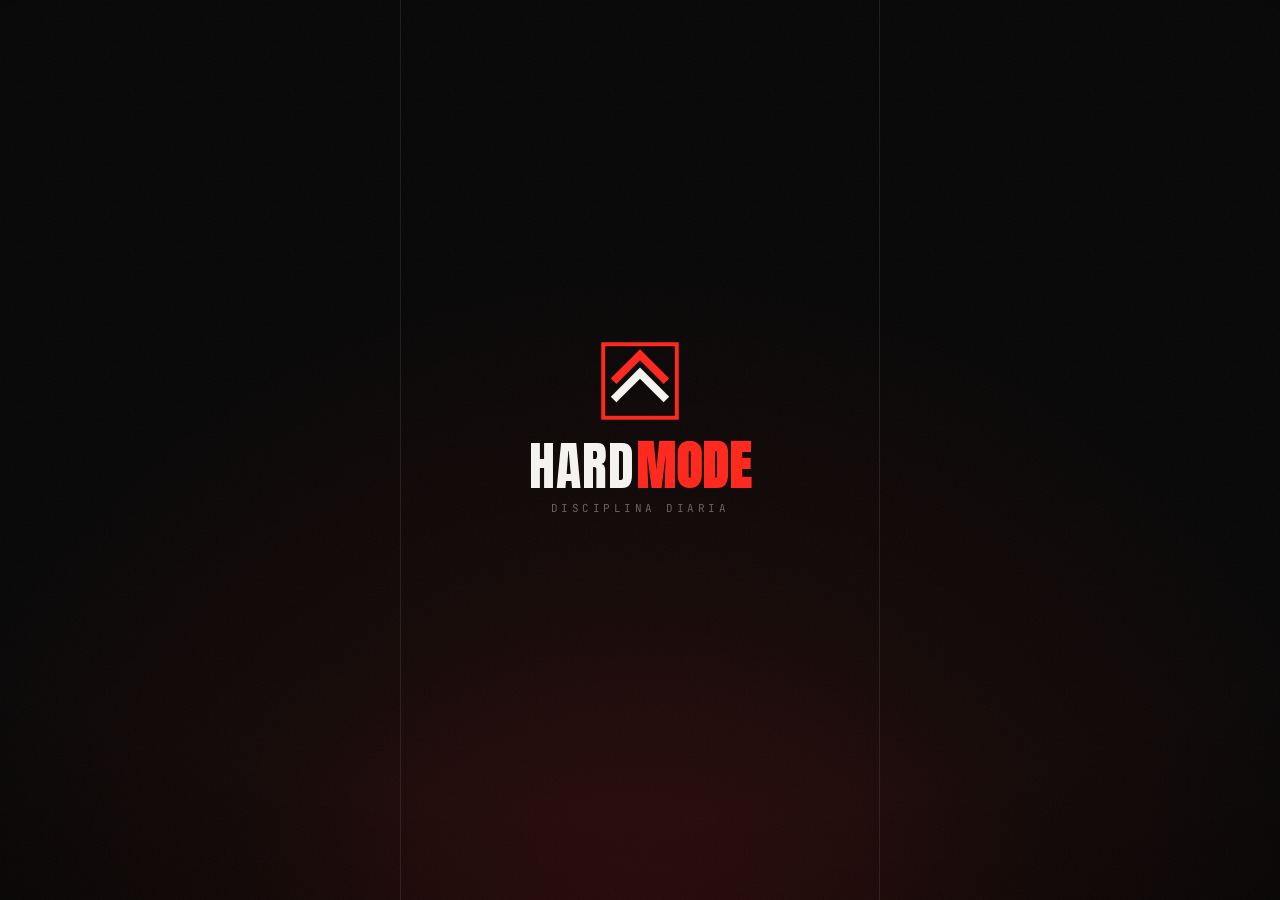
==== hardmode/index.html @ f32dba57 "HARDMODE v5: control de la intro, legibilidad, fuentes, qué ofrece, privacidad y hábitos Co-Authored" ====
<!doctype html>
<html lang="es">
<head>
<meta charset="utf-8">
<meta name="viewport" content="width=device-width,initial-scale=1,viewport-fit=cover">
<title>HARDMODE · Disciplina diaria</title>
<meta name="description" content="HARDMODE: disciplina diaria para cumplir cada día. Misiones, regla del 40 %, espejo de la verdad, ranking y TANK, tu bulldog que no te deja rendirte.">
<meta name="theme-color" content="#070707">
<meta name="apple-mobile-web-app-capable" content="yes">
<meta name="apple-mobile-web-app-status-bar-style" content="black-translucent">
<meta name="apple-mobile-web-app-title" content="HARDMODE">
<meta property="og:title" content="HARDMODE · Disciplina diaria">
<meta property="og:description" content="La motivación se va. La disciplina se queda.">
<link rel="icon" href="icon.svg" type="image/svg+xml">
<link rel="apple-touch-icon" href="icon.svg">
<link rel="manifest" href="manifest.webmanifest">
<link rel="preconnect" href="https://fonts.googleapis.com">
<link rel="preconnect" href="https://fonts.gstatic.com" crossorigin>
<link href="https://fonts.googleapis.com/css2?family=Anton&family=Inter:wght@400;500;600;700;800;900&family=JetBrains+Mono:wght@500;700&display=swap" rel="stylesheet" media="print" onload="this.media='all'">
<link rel="stylesheet" href="css/app.css?v=5">
</head>
<body>
<div id="bg"><i></i></div>
<div id="grain"></div>
<main id="app"></main>
<div id="boot-fail" style="display:none;position:fixed;inset:0;z-index:99;align-items:center;justify-content:center;flex-direction:column;text-align:center;padding:24px;font-family:-apple-system,Arial,sans-serif;color:#f5f3ef;background:#070707">
  <b style="font-size:20px">No se ha podido cargar HARDMODE</b>
  <p id="boot-msg" style="color:rgba(245,243,239,.6);font-size:14px;max-width:320px"></p>
  <button onclick="location.reload()" style="margin-top:12px;background:#FF2A1F;color:#fff;border:0;border-radius:6px;padding:14px 22px;font-weight:800;font-size:15px">Reintentar</button>
</div>
<script>
/* Red de seguridad: si algo falla al arrancar, se ve un aviso en vez de una pantalla negra */
(function(){var shown=false;function fail(m){if(shown)return;shown=true;var d=document.getElementById('boot-fail');document.getElementById('boot-msg').textContent=m||'Revisa la conexión y vuelve a intentarlo.';d.style.display='flex';}
window.addEventListener('error',function(e){if(!document.querySelector('#app *'))fail('Error: '+(e.message||'desconocido'));});
setTimeout(function(){if(!document.querySelector('#app *'))fail();},8000);})();
</script>
<noscript><p style="padding:40px;text-align:center">HARDMODE necesita JavaScript para funcionar.</p></noscript>
<script src="js/config.js?v=5"></script>
<script src="js/data.js?v=5"></script>
<script src="js/core.js?v=5"></script>
<script src="js/cloud.js?v=5"></script>
<script src="js/mascot.js?v=5"></script>
<script src="js/raya.js?v=5"></script>
<script src="js/onboarding.js?v=5"></script>
<script src="js/app.js?v=5"></script>
<script>
/* Anuncios: AdSense solo se carga si está activado en js/config.js */
(function(){var A=window.HM_CONFIG.ADS;if(A&&A.enabled&&A.client){var s=document.createElement('script');s.async=true;s.crossOrigin='anonymous';s.src='https://pagead2.googlesyndication.com/pagead/js/adsbygoogle.js?client='+encodeURIComponent(A.client);document.head.appendChild(s);}})();
</script>
</body>
</html>
---- hardmode/css/app.css ----
:root{
  --bg:#070707; --ink:#f5f3ef; --mut:rgba(245,243,239,.64); --dim:rgba(245,243,239,.38);
  --card:#101010; --card2:#171717; --line:rgba(255,255,255,.09); --line2:rgba(255,255,255,.16);
  --red:#FF2A1F; --red2:#ff5a3d; --yel:#FFD60A; --green:#2BE07A; --blue:#7cc4ff;
  --gold:var(--red); --gold2:var(--red2);
  --r:8px; --st:env(safe-area-inset-top,0px); --sb:env(safe-area-inset-bottom,0px);
  --spring:cubic-bezier(.34,1.56,.64,1); --ease:cubic-bezier(.22,1,.36,1);
  --disp:'Anton','Impact','Arial Narrow Bold',sans-serif; --mono:'JetBrains Mono',ui-monospace,Menlo,monospace;
  --sans:'Inter',-apple-system,'SF Pro Text','Helvetica Neue',Arial,sans-serif; --serif:var(--sans); --roman:var(--disp);
  color-scheme:dark;
}
*{box-sizing:border-box;-webkit-tap-highlight-color:transparent}
html,body{margin:0;height:100%;background:var(--bg);color:var(--ink);font-family:var(--sans);-webkit-font-smoothing:antialiased;overscroll-behavior:none}
body{overflow:hidden}
button{font:inherit;color:inherit;border:0;background:none;cursor:pointer}
input,textarea{font:inherit;color:var(--ink)}
h1,h2,h3{margin:0}
.hide{display:none!important}
::selection{background:var(--red);color:#fff}

/* ---------- Fondo: negro limpio con una brasa roja que respira muy despacio ---------- */
#bg{position:fixed;inset:0;z-index:0;background:#060606;overflow:hidden;transition:background .8s}
#bg::before{content:"";position:absolute;width:140vmax;height:140vmax;left:50%;top:115%;transform:translate(-50%,-50%);border-radius:50%;background:radial-gradient(circle,rgba(255,42,31,.20) 0%,rgba(255,42,31,.06) 35%,transparent 62%);animation:ember 9s ease-in-out infinite;transition:background .8s}
#bg::after{content:"";position:absolute;inset:0;background:radial-gradient(ellipse 120% 90% at 50% 40%,transparent 55%,rgba(0,0,0,.75))}
#bg i{display:none}
@keyframes ember{0%,100%{transform:translate(-50%,-50%) scale(1);opacity:.85}50%{transform:translate(-50%,-50%) scale(1.08);opacity:1}}
body.alert #bg{background:#0d0202}
body.alert #bg::before{top:40%;background:radial-gradient(circle,rgba(255,42,31,.26) 0%,rgba(255,42,31,.08) 35%,transparent 62%)}
body.good #bg::before{background:radial-gradient(circle,rgba(43,224,122,.18) 0%,rgba(43,224,122,.05) 35%,transparent 62%)}
body.hazard #bg::before{background:radial-gradient(circle,rgba(255,214,10,.14) 0%,rgba(255,214,10,.04) 35%,transparent 62%)}
#grain{position:fixed;inset:-50%;z-index:1;pointer-events:none;opacity:.05;background-image:url("data:image/svg+xml,%3Csvg xmlns='http://www.w3.org/2000/svg' width='160' height='160'%3E%3Cfilter id='n'%3E%3CfeTurbulence type='fractalNoise' baseFrequency='.9' numOctaves='2' stitchTiles='stitch'/%3E%3C/filter%3E%3Crect width='100%25' height='100%25' filter='url(%23n)'/%3E%3C/svg%3E")}

/* Cinta de peligro */
.tape{position:absolute;left:-10%;right:-10%;height:30px;background:repeating-linear-gradient(-45deg,var(--yel) 0 18px,#0a0a0a 18px 36px);transform:rotate(-4deg);box-shadow:0 6px 20px rgba(0,0,0,.6);display:flex;align-items:center;overflow:hidden}
.tape span{font-family:var(--disp);color:#0a0a0a;background:var(--yel);padding:0 10px;font-size:16px;letter-spacing:.08em;white-space:nowrap;margin-left:30%}
.tape.red{background:repeating-linear-gradient(-45deg,var(--red) 0 18px,#0a0a0a 18px 36px)}
.tape.run{animation:tape 1.2s linear infinite}
@keyframes tape{to{background-position:51px 0}}

/* ---------- Pantallas ---------- */
#app{position:relative;z-index:2;height:100%;max-width:480px;margin:0 auto}
.scr{position:absolute;inset:0;display:flex;flex-direction:column;align-items:center;justify-content:center;text-align:center;padding:calc(var(--st) + 28px) 22px calc(var(--sb) + 110px);animation:in .5s var(--ease) both;overflow-y:auto;scrollbar-width:none}
.scr::-webkit-scrollbar{display:none}
@keyframes in{from{opacity:0;transform:translateY(16px) skewY(1deg)}to{opacity:1;transform:none}}
.scr.out{animation:out .28s var(--ease) both}
@keyframes out{to{opacity:0;transform:translateY(-12px) scale(.98)}}
.scr.top{justify-content:flex-start;padding-top:calc(var(--st) + 54px)}

/* Logo */
.logo{position:relative;display:grid;place-items:center;animation:slam .7s cubic-bezier(.2,1.6,.4,1) both}
.logo svg{width:84px;height:84px}
@keyframes slam{0%{opacity:0;transform:scale(2.6)}60%{opacity:1;transform:scale(.94)}100%{transform:none}}
.brand{margin-top:20px;font-family:var(--disp);font-size:52px;letter-spacing:.02em;line-height:.9;position:relative;opacity:0;animation:in .6s .45s var(--ease) both}
.brand b{color:var(--red)}
.brand-sub{margin-top:12px;font-family:var(--mono);font-size:11px;letter-spacing:.32em;text-transform:uppercase;color:var(--dim);opacity:0;animation:in .6s .8s var(--ease) both}
.flash{position:fixed;inset:0;background:#fff;z-index:30;pointer-events:none;animation:flash .5s ease-out forwards}
@keyframes flash{from{opacity:.85}to{opacity:0}}

/* Glitch */
.glitch{position:relative;display:inline-block}
.glitch::before,.glitch::after{content:attr(data-t);position:absolute;inset:0;pointer-events:none}
.glitch::before{color:#00e5ff;transform:translate(-2px,0);mix-blend-mode:screen;clip-path:inset(0 0 55% 0);animation:gl1 2.6s infinite steps(1)}
.glitch::after{color:var(--red);transform:translate(2px,0);mix-blend-mode:screen;clip-path:inset(50% 0 0 0);animation:gl2 2.2s infinite steps(1)}
@keyframes gl1{0%,92%{opacity:0}93%{opacity:1;transform:translate(-4px,-1px)}96%{transform:translate(3px,1px)}100%{opacity:0}}
@keyframes gl2{0%,88%{opacity:0}89%{opacity:1;transform:translate(4px,1px)}93%{transform:translate(-3px,0)}100%{opacity:0}}

/* Texto */
.kick{font-family:var(--mono);font-size:11px;letter-spacing:.26em;text-transform:uppercase;color:var(--red);font-weight:700;margin-bottom:14px;display:inline-flex;align-items:center;gap:8px}
.kick::before{content:"";width:8px;height:8px;background:currentColor;animation:blinkc 1s steps(1) infinite}
.good .kick,.kick.g{color:var(--green)}
.big{font-family:var(--disp);font-size:clamp(30px,9vw,46px);line-height:1;letter-spacing:.005em;text-transform:uppercase;max-width:min(420px,100%);font-weight:400;overflow-wrap:break-word}
.big.md{font-size:clamp(26px,7.6vw,38px)}
.big em{font-style:normal;color:var(--red)}
.good .big em{color:var(--green)}
.p{color:var(--mut);font-size:16px;line-height:1.5;max-width:340px;margin-top:14px}
.type{min-height:3em}
.type .caret{display:inline-block;width:.45em;height:.8em;background:var(--red);vertical-align:-.02em;margin-left:4px;animation:blinkc .7s steps(1) infinite}
@keyframes blinkc{50%{opacity:0}}
.hero{font-family:var(--disp);font-size:clamp(64px,24vw,104px);max-width:100%;white-space:nowrap;line-height:.95;letter-spacing:-.01em;font-variant-numeric:tabular-nums}
.alert .hero{color:var(--red);text-shadow:0 0 50px rgba(255,42,31,.45)}
.good .hero{color:var(--green);text-shadow:0 0 50px rgba(43,224,122,.4)}
.hero small{font-size:.3em;margin-left:8px;letter-spacing:.02em}

/* Botones */
.foot{position:fixed;left:50%;transform:translateX(-50%);width:calc(100% - 44px);max-width:436px;bottom:calc(var(--sb) + 24px);display:flex;flex-direction:column;gap:8px;align-items:center;z-index:5}
.cta{position:relative;width:100%;height:60px;border-radius:6px;background:var(--red);color:#fff;font-family:var(--disp);font-size:22px;letter-spacing:.06em;text-transform:uppercase;transition:transform .15s,opacity .4s,filter .2s;box-shadow:0 0 0 1px rgba(255,255,255,.08) inset,0 14px 40px rgba(255,42,31,.35);clip-path:polygon(0 0,100% 0,100% 72%,96% 100%,0 100%);overflow:hidden}
.cta::after{content:"";position:absolute;top:0;bottom:0;width:40%;left:-60%;background:linear-gradient(100deg,transparent,rgba(255,255,255,.35),transparent);animation:sheen 2.8s 1s infinite}
@keyframes sheen{0%{left:-60%}35%,100%{left:130%}}
.cta:active{transform:scale(.97)}
.cta:disabled{opacity:.3;filter:grayscale(1)}
.cta:disabled::after{display:none}
.cta.white{background:#f5f3ef;color:#0a0a0a;box-shadow:0 14px 40px rgba(0,0,0,.5)}
.cta.green{background:var(--green);color:#03140a;box-shadow:0 14px 40px rgba(43,224,122,.3)}
.cta.yel{background:var(--yel);color:#0a0a0a;box-shadow:0 14px 40px rgba(255,214,10,.25)}
.cta.gold{background:var(--red)}
.cta.ghost{background:transparent;color:var(--dim);box-shadow:none;height:36px;font-family:var(--sans);font-size:13px;letter-spacing:0;text-transform:none;font-weight:600;clip-path:none}
.cta.ghost::after{display:none}
.reveal{opacity:0;transform:translateY(10px);pointer-events:none;transition:opacity .45s var(--ease),transform .45s var(--ease)}
.reveal.show{opacity:1;transform:none;pointer-events:auto}

/* La raya (canvas, js/raya.js) */
.raya{width:112%;height:150px;margin:30px 0 8px;transform:rotate(-6deg);filter:drop-shadow(0 30px 40px rgba(0,0,0,.6))}
.raya canvas{width:100%;height:100%;display:block}
.line{position:relative;width:120%;height:60px;margin:34px 0 10px;transform:rotate(-8deg);display:flex;align-items:center;justify-content:center}
.line b{display:block;flex:none;border-radius:50%;background:#fff;transform:scale(0);transition:transform .35s var(--spring);box-shadow:0 0 8px rgba(255,255,255,.5)}
.line.go b{transform:scale(1)}
.line::after{content:"";position:absolute;left:0;right:0;top:50%;height:1px;background:linear-gradient(90deg,transparent,rgba(255,255,255,.3),transparent);transform:scaleX(0);transform-origin:left;transition:transform 1.6s var(--ease)}
.line.go::after{transform:scaleX(1)}

/* Tragaperras */
.slot{display:flex;gap:8px;margin:30px 0 6px;padding:10px;border:1px solid var(--line2);border-radius:10px;background:#0c0c0c}
.slot div{width:82px;height:104px;border-radius:6px;background:linear-gradient(180deg,#050505,#1a1a1a 50%,#050505);display:grid;place-items:center;font-size:46px}
.slot div.stop{animation:thunk .35s var(--spring)}
@keyframes thunk{0%{transform:translateY(-8px)}100%{transform:none}}

/* Campos */
.field{width:100%;max-width:380px;margin-top:22px;background:#0d0d0d;border:1px solid var(--line2);border-radius:6px;padding:17px 16px;font-size:19px;font-weight:700;text-align:center;outline:none;transition:border-color .2s,box-shadow .2s}
.field:focus{border-color:var(--red);box-shadow:0 0 0 3px rgba(255,42,31,.18)}
.field.l{text-align:left;font-size:16px;font-weight:600}
.fields{width:100%;max-width:380px;display:flex;flex-direction:column;gap:10px;margin-top:20px}
.fields .field{margin:0}
.fnum{display:flex;align-items:center;gap:10px}
.fnum b{font-family:var(--disp);font-size:28px;color:var(--red);width:28px;flex:none}
.err{color:var(--red);font-size:14px;font-weight:600;min-height:20px;margin-top:10px}
.range{width:100%;max-width:340px;margin-top:30px;-webkit-appearance:none;appearance:none;height:6px;border-radius:0;background:linear-gradient(90deg,var(--red) var(--v,40%),#222 var(--v,40%));outline:none}
.range::-webkit-slider-thumb{-webkit-appearance:none;width:30px;height:30px;background:#fff;clip-path:polygon(50% 0,100% 50%,50% 100%,0 50%);cursor:grab}
.range::-moz-range-thumb{width:30px;height:30px;background:#fff;border:0}
.chips{display:flex;flex-wrap:wrap;justify-content:center;gap:8px;max-width:390px;margin-top:24px}
.chip{padding:12px 14px;border-radius:6px;background:#0f0f0f;border:1px solid var(--line2);font-weight:700;font-size:14.5px;transition:all .2s var(--spring)}
.chip.on{background:var(--red);border-color:var(--red);color:#fff;transform:scale(1.04) rotate(-1deg)}

/* Cargador */
.ring{width:160px;height:160px;position:relative;margin:10px auto 26px}
.ring svg{width:100%;height:100%;transform:rotate(-90deg)}
.ring circle{fill:none;stroke-width:6}
.ring .bgc{stroke:#1d1d1d;stroke-dasharray:3 5}
.ring .fg{stroke:var(--red);transition:stroke-dashoffset .2s linear;filter:drop-shadow(0 0 8px var(--red))}
.ring span{position:absolute;inset:0;display:grid;place-items:center;font-family:var(--disp);font-size:42px}
.steps{list-style:none;padding:0;margin:0;text-align:left;font-family:var(--mono);font-size:13px;color:var(--dim)}
.steps li{padding:5px 0;transition:color .3s}
.steps li::before{content:"[ ] "}
.steps li.ok{color:var(--ink)} .steps li.ok::before{content:"[✓] ";color:var(--green)}

/* Firma */
.sigpad{position:relative;width:100%;max-width:400px;height:200px;margin-top:22px;background:#f2efe8;border-radius:6px;overflow:hidden;box-shadow:0 20px 50px rgba(0,0,0,.6)}
.sigpad canvas{position:absolute;inset:0;width:100%;height:100%;touch-action:none;cursor:crosshair}
.sigpad .base{position:absolute;left:22px;right:22px;bottom:46px;border-bottom:1.5px dashed #9b958a;pointer-events:none}
.sigpad .x{position:absolute;left:18px;bottom:50px;font-family:var(--disp);color:#9b958a;font-size:22px;pointer-events:none}
.sigpad .hint{position:absolute;left:0;right:0;bottom:14px;text-align:center;color:#8d877c;font-size:12px;font-family:var(--mono);letter-spacing:.12em;text-transform:uppercase;pointer-events:none}
.sigpad .clr{position:absolute;top:8px;right:10px;color:#6c665c;font-size:12px;font-weight:700;padding:6px 8px}
.contract{width:100%;max-width:400px;text-align:left;background:#0d0d0d;border:1px solid var(--line2);border-radius:6px;padding:16px 16px 12px;font-size:14.5px;line-height:1.5;color:var(--mut);position:relative}
.contract b{color:var(--ink)}
.contract ol{margin:8px 0 0;padding-left:20px}
.contract li{margin-bottom:4px}
.contract::before{content:"CONTRATO";position:absolute;top:-9px;left:12px;background:var(--bg);padding:0 6px;font-family:var(--mono);font-size:10px;letter-spacing:.24em;color:var(--red);font-weight:700}

/* Sostener */
.hold{position:relative;width:140px;height:140px;border-radius:50%;background:#0f0f0f;border:2px solid var(--line2);color:var(--ink);display:grid;place-items:center;font-family:var(--disp);font-size:20px;letter-spacing:.06em;margin:34px auto 0;transition:transform .4s var(--spring),background .3s;user-select:none;-webkit-user-select:none;touch-action:none}
.hold svg{position:absolute;inset:-12px;width:164px;height:164px;transform:rotate(-90deg)}
.hold svg circle{fill:none;stroke:var(--red);stroke-width:6;filter:drop-shadow(0 0 8px var(--red))}
.hold.on{transform:scale(1.07);background:#1a0605}
.hold.done{background:var(--red);border-color:var(--red);transform:scale(1.1);color:#fff}

/* Carta */
.letter{width:100%;max-width:390px;text-align:left;background:#0d0d0d;border:1px solid var(--line2);border-left:4px solid var(--red);border-radius:4px;padding:22px 20px 18px;font-family:var(--mono);font-size:14px;line-height:1.6;color:#ddd;min-height:330px;position:relative}
.letter .sigimg{display:block;height:64px;margin-top:10px;filter:invert(1) brightness(1.6);opacity:0;transition:opacity .8s}
.letter .sigimg.on{opacity:1}
.letter .seal{position:absolute;right:16px;bottom:16px;padding:6px 10px;border:2px solid var(--red);color:var(--red);font-family:var(--disp);font-size:18px;letter-spacing:.1em;transform:rotate(-12deg) scale(2.2);opacity:0;transition:all .35s var(--spring)}
.letter .seal.on{opacity:1;transform:rotate(-12deg)}

/* Barras */
.cmp{display:flex;gap:20px;justify-content:center;margin-top:26px}
.cmp .col{text-align:center}
.cmp .bars{display:flex;align-items:flex-end;gap:6px;height:150px;padding:12px;border-radius:6px;background:#0d0d0d;border:1px solid var(--line2)}
.cmp .bars i{width:18px;height:0;transition:height .6s var(--spring)}
.cmp .no i{background:#3a3a3a} .cmp .yes i{background:var(--red)}
.cmp small{display:block;margin-top:8px;color:var(--mut);font-family:var(--mono);font-size:11px;letter-spacing:.12em;text-transform:uppercase}

/* Listas tipo HUD */
.rev{background:#0d0d0d;border:1px solid var(--line2);border-radius:6px;padding:14px 16px;text-align:left;max-width:380px;margin:8px auto 0;font-size:14px;line-height:1.45;color:var(--mut)}
.rev b{color:var(--ink);display:block;margin-bottom:3px;font-size:15px}

/* Partículas */
.burst{position:fixed;left:50%;top:45%;width:0;height:0;pointer-events:none;z-index:60}
.burst i{position:absolute;width:7px;height:14px;animation:fly 1.3s var(--ease) forwards}
@keyframes fly{0%{transform:translate(0,0) rotate(0);opacity:1}100%{transform:translate(var(--x),var(--y)) rotate(var(--r));opacity:0}}
.shake-scr{animation:sscr .4s}
@keyframes sscr{20%,60%{transform:translateX(-6px)}40%,80%{transform:translateX(6px)}}

/* ---------- Mascota ---------- */
.mascot{position:relative;width:var(--m-size);display:inline-block;cursor:pointer}
.mascot .m-wrap{width:100%;aspect-ratio:240/262;animation:breathe 3.6s ease-in-out infinite;transform-origin:50% 100%}
.mascot .m-svg,.mascot .m-img{width:100%;height:100%;display:block;object-fit:contain}
.mascot .m-head{transform-origin:120px 180px;transform:rotate(var(--tilt,0deg));transition:transform .5s var(--ease)}
.mascot .m-pupil{transform:translate(var(--lx,0),var(--ly,0));transition:transform .25s var(--ease)}
.mascot.blink .m-eyes{transform:scaleY(.08);transform-origin:center;transform-box:fill-box}
.mascot .m-eyes{transition:transform .07s}
.mascot .m-zz{animation:zz 2.4s ease-in-out infinite}
.mascot .m-sweat{animation:sweat 1.6s ease-in infinite}
@keyframes breathe{0%,100%{transform:translateY(0) scaleY(1)}50%{transform:translateY(-2px) scaleY(1.015)}}
@keyframes zz{0%,100%{opacity:.2;transform:translateY(0)}50%{opacity:1;transform:translateY(-5px)}}
@keyframes sweat{0%{transform:translateY(0);opacity:1}100%{transform:translateY(14px);opacity:0}}
.mascot.jump .m-wrap{animation:jump .65s var(--spring)}
@keyframes jump{0%{transform:translateY(0) scale(1)}30%{transform:translateY(-22px) scale(1.05,.95)}60%{transform:translateY(0) scale(.96,1.04)}100%{transform:none}}
.mascot.shake .m-wrap{animation:shk .45s}
@keyframes shk{20%,60%{transform:translateX(-6px) rotate(-3deg)}40%,80%{transform:translateX(6px) rotate(3deg)}}
.m-bubble{position:absolute;left:50%;bottom:calc(100% - 4px);transform:translate(-50%,8px) scale(.9);background:#f5f3ef;color:#0a0a0a;padding:9px 13px;border-radius:4px;font-size:13.5px;font-weight:800;line-height:1.3;width:max-content;max-width:220px;text-align:center;opacity:0;pointer-events:none;transition:all .3s var(--spring);box-shadow:4px 4px 0 var(--red);z-index:3;text-transform:none}
.m-bubble::after{content:"";position:absolute;left:50%;top:100%;border:7px solid transparent;border-top-color:#f5f3ef;transform:translateX(-50%)}
.m-bubble.on{opacity:1;transform:translate(-50%,0) scale(1)}

/* ---------- App principal ---------- */
.main{position:absolute;inset:0;overflow-y:auto;-webkit-overflow-scrolling:touch;padding:calc(var(--st) + 12px) 16px calc(var(--sb) + 110px);text-align:left;display:block;justify-content:flex-start;align-items:stretch}
.view{display:none}
.view.on{display:block;animation:in .4s var(--ease) both}
.top{display:flex;align-items:center;justify-content:space-between;margin:4px 2px 14px}
.top .mark{font-family:var(--disp);font-size:24px;letter-spacing:.02em}
.top .mark b{color:var(--red)}
.row{display:flex;gap:6px;flex-wrap:wrap;align-items:center}
.pill{display:inline-flex;align-items:center;gap:5px;padding:6px 10px;border-radius:4px;background:#111;border:1px solid var(--line2);font-family:var(--mono);font-weight:700;font-size:12.5px;font-variant-numeric:tabular-nums}
.pill.fire{color:var(--yel);border-color:rgba(255,214,10,.3)}
.pill.pro{background:var(--red);border-color:var(--red);color:#fff}
.h1{font-family:var(--disp);font-size:40px;line-height:.95;text-transform:uppercase;letter-spacing:.005em}
.h1 em{font-style:normal;color:var(--red)}
.sub{color:var(--mut);font-size:14px;margin-top:6px;line-height:1.4}
.sec{font-family:var(--mono);font-size:11px;letter-spacing:.22em;text-transform:uppercase;color:var(--dim);font-weight:700;margin:26px 2px 10px;display:flex;justify-content:space-between;align-items:center;gap:8px}
.sec::before{content:"//";color:var(--red);margin-right:-2px}
.sec>span:first-child{flex:1}
.sec button{letter-spacing:.06em;color:var(--red);font-size:12px;font-weight:700;font-family:var(--mono)}
.card{background:var(--card);border:1px solid var(--line);border-radius:var(--r);padding:16px;position:relative}
.card::before,.card::after{content:"";position:absolute;width:10px;height:10px;border:solid var(--line2);pointer-events:none}
.card::before{top:-1px;left:-1px;border-width:2px 0 0 2px}
.card::after{bottom:-1px;right:-1px;border-width:0 2px 2px 0}
.card+.card{margin-top:10px}

/* Héroe de Hoy */
.hoy-hero{display:flex;align-items:flex-end;gap:4px;margin-top:2px;padding:14px 10px 0 14px;border-radius:var(--r);background:linear-gradient(135deg,#1a0705,#0d0d0d 60%);border:1px solid rgba(255,42,31,.25);position:relative;min-height:190px;overflow:visible}
.hoy-hero::after{content:"";position:absolute;left:0;top:0;bottom:0;width:4px;background:var(--red)}
.hoy-hero .txt{flex:1;padding:4px 0 16px}
.hoy-hero .mascot{margin-right:-6px;margin-bottom:-1px}
.hoy-hero .m-bubble{left:auto;right:6px;transform:translate(0,8px) scale(.9);transform-origin:80% 100%;max-width:200px}
.hoy-hero .m-bubble.on{transform:none}
.hoy-hero .m-bubble::after{left:auto;right:50px;transform:none}
.prog{height:10px;background:#1c1c1c;overflow:hidden;margin-top:12px;position:relative}
.prog i{display:block;height:100%;width:0;background:repeating-linear-gradient(-45deg,var(--red) 0 8px,#d91f15 8px 16px);transition:width .8s var(--spring);box-shadow:0 0 14px rgba(255,42,31,.6)}
.stats{display:grid;grid-template-columns:repeat(3,1fr);gap:8px;margin-top:10px}
.stat{background:var(--card);border:1px solid var(--line);border-radius:var(--r);padding:12px 8px;text-align:center}
.stat b{display:block;font-family:var(--disp);font-size:30px;font-weight:400;line-height:1;font-variant-numeric:tabular-nums}
.stat b small{font-size:15px}
.stat span{display:block;margin-top:5px;font-family:var(--mono);font-size:9.5px;color:var(--mut);font-weight:700;letter-spacing:.1em}

/* Hábitos */
.hab{display:flex;align-items:center;gap:12px;padding:13px 14px;border-radius:var(--r);background:var(--card);border:1px solid var(--line);margin-bottom:8px;transition:background .25s,border-color .25s,transform .15s;user-select:none;position:relative;overflow:hidden}
.hab:active{transform:scale(.985)}
.hab .em{width:40px;height:40px;border-radius:6px;background:#191919;display:grid;place-items:center;font-size:20px;flex:none}
.hab .nm{flex:1;font-weight:700;font-size:15.5px;line-height:1.25}
.hab .ck{width:32px;height:32px;border-radius:4px;border:2px solid rgba(255,255,255,.25);display:grid;place-items:center;flex:none;transition:all .25s var(--spring)}
.hab.done{background:#0b1a11;border-color:rgba(43,224,122,.3)}
.hab.done .nm{color:var(--mut);text-decoration:line-through;text-decoration-color:rgba(255,255,255,.35)}
.hab.done .ck{background:var(--green);border-color:var(--green);transform:scale(1.08) rotate(-4deg)}
.hab .ck svg{width:18px;height:18px;stroke:#03140a;stroke-width:3.4;fill:none;stroke-dasharray:24;stroke-dashoffset:24;transition:stroke-dashoffset .3s .05s var(--ease)}
.hab.done .ck svg{stroke-dashoffset:0}
.hab.lock{opacity:.5}
.week{display:flex;gap:3px;margin-top:5px}
.week i{width:10px;height:5px;background:rgba(255,255,255,.1)}
.week i.y{background:var(--green)} .week i.t{outline:1px solid var(--red)}

/* Código del día */
.flip{perspective:1200px;height:200px;cursor:pointer}
.flip .in{position:relative;width:100%;height:100%;transition:transform .8s var(--spring);transform-style:preserve-3d}
.flip.on .in{transform:rotateY(180deg)}
.flip .f,.flip .b{position:absolute;inset:0;border-radius:var(--r);backface-visibility:hidden;-webkit-backface-visibility:hidden;display:flex;flex-direction:column;align-items:center;justify-content:center;padding:22px;text-align:center;border:1px solid var(--line2);overflow:hidden}
.flip .f{background:repeating-linear-gradient(-45deg,#111 0 14px,#0c0c0c 14px 28px)}
.flip .f .seal2{width:64px;height:64px;border:2px solid var(--red);display:grid;place-items:center;font-family:var(--disp);color:var(--red);font-size:30px;margin-bottom:12px;transform:rotate(45deg);animation:pulse 2s ease-in-out infinite}
.flip .f .seal2 span{transform:rotate(-45deg)}
@keyframes pulse{0%,100%{box-shadow:0 0 0 0 rgba(255,42,31,.45)}50%{box-shadow:0 0 0 12px rgba(255,42,31,0)}}
.flip .f b{font-family:var(--disp);font-size:22px;letter-spacing:.04em;text-transform:uppercase}
.flip .b{background:var(--red);color:#fff;transform:rotateY(180deg)}
.flip .b q{font-family:var(--disp);font-size:30px;line-height:1.02;text-transform:uppercase;quotes:none}
.flip .b small{margin-top:12px;font-family:var(--mono);letter-spacing:.2em;font-size:10px;font-weight:700;opacity:.8}

/* Reto */
.reto{display:flex;gap:14px;align-items:center}
.reto .ic{width:54px;height:54px;border-radius:6px;background:var(--yel);color:#0a0a0a;display:grid;place-items:center;font-size:26px;flex:none}
.reto b{font-family:var(--disp);font-size:22px;font-weight:400;text-transform:uppercase;letter-spacing:.02em}
.reto p{margin:3px 0 0;color:var(--mut);font-size:14px;line-height:1.4}
.btn{display:inline-flex;align-items:center;justify-content:center;gap:6px;height:46px;padding:0 18px;border-radius:6px;background:#f5f3ef;color:#0a0a0a;font-weight:800;font-size:14px;text-transform:uppercase;letter-spacing:.04em;transition:transform .15s,background .25s}
.btn:active{transform:scale(.96)}
.btn.sm{height:36px;padding:0 12px;font-size:12px}
.btn.ghost{background:#1a1a1a;color:var(--ink);border:1px solid var(--line2)}
.btn.red{background:var(--red);color:#fff}
.btn.ok{background:var(--green);color:#03140a}
.btn.w{width:100%;margin-top:12px}

/* Espejo / textos */
.ta{width:100%;min-height:62px;resize:none;background:#090909;border:1px solid var(--line2);border-radius:6px;padding:12px;margin-top:8px;font-size:15px;line-height:1.4;outline:none;transition:border-color .2s}
.ta:focus{border-color:var(--red)}
.lbl{font-weight:800;font-size:14px;margin-top:14px;display:block}
.lbl:first-child{margin-top:0}
.mirror{background:linear-gradient(160deg,#1b1b1b,#0b0b0b);border:1px solid var(--line2);border-radius:var(--r);padding:18px;position:relative;overflow:hidden}
.mirror::before{content:"";position:absolute;inset:0;background:linear-gradient(115deg,transparent 30%,rgba(255,255,255,.06) 45%,transparent 60%);animation:shine 5s infinite}
@keyframes shine{0%{transform:translateX(-100%)}60%,100%{transform:translateX(100%)}}
.note{display:block;background:var(--yel);color:#111;padding:10px 12px;font-weight:800;font-size:14.5px;line-height:1.3;margin-top:8px;transform:rotate(var(--rot,-1deg));box-shadow:0 6px 14px rgba(0,0,0,.4)}
.note small{display:block;font-family:var(--mono);font-size:9.5px;letter-spacing:.16em;opacity:.7;text-transform:uppercase;margin-bottom:2px}
.note.red{background:var(--red);color:#fff}
.note.w{background:#f5f3ef}

/* Frasco */
.jar{position:relative;width:150px;height:180px;margin:4px auto 10px}
.jar svg{width:100%;height:100%}
.jar .cnt{position:absolute;left:0;right:0;top:78px;text-align:center;font-family:var(--disp);font-size:36px}
.jitem{padding:11px 12px;border-left:3px solid var(--yel);background:#0d0d0d;margin-top:6px;font-size:14px;line-height:1.35}
.jitem small{display:block;color:var(--dim);font-family:var(--mono);font-size:10px;margin-top:3px}

/* Anuncios */
.ad{margin-top:14px;border-radius:var(--r);border:1px dashed rgba(255,255,255,.16);padding:12px 14px;display:flex;align-items:center;gap:12px;background:rgba(255,255,255,.015);min-height:72px}
.ad .tag{font-family:var(--mono);font-size:9.5px;letter-spacing:.18em;text-transform:uppercase;color:var(--dim);font-weight:700}
.ad .ph{width:46px;height:46px;border-radius:4px;background:repeating-linear-gradient(45deg,rgba(255,255,255,.04) 0 6px,rgba(255,255,255,.08) 6px 12px);flex:none}
.ad b{display:block;font-size:14px;margin-top:2px}
.ad small{color:var(--dim);font-size:12px}
.ad .rm{margin-left:auto;color:var(--red);font-weight:800;font-size:12px;font-family:var(--mono);white-space:nowrap}

/* Foco y 40 % */
.focus-wrap{display:flex;flex-direction:column;align-items:center;text-align:center;padding-top:4px}
.timer{position:relative;width:272px;height:272px;margin:8px auto 0}
.timer svg.t{position:absolute;inset:0;width:100%;height:100%;transform:rotate(-90deg)}
.timer circle{fill:none;stroke-width:7}
.timer .bgc{stroke:#191919}
.timer .fg{stroke:var(--red);transition:stroke-dashoffset 1s linear;filter:drop-shadow(0 0 8px rgba(255,42,31,.7))}
.timer .ticks line{stroke:rgba(255,255,255,.2);stroke-width:2}
.timer .mid{position:absolute;inset:0;display:flex;flex-direction:column;align-items:center;justify-content:center}
.timer .clock{font-family:var(--disp);font-size:56px;line-height:1;font-variant-numeric:tabular-nums;margin-top:-4px}
.seg{display:inline-flex;background:#0f0f0f;border:1px solid var(--line2);border-radius:6px;padding:3px;margin-top:14px}
.seg button{padding:8px 13px;border-radius:4px;font-family:var(--mono);font-weight:700;font-size:12.5px;color:var(--mut);transition:all .2s}
.seg button.on{background:var(--red);color:#fff}
.forty{position:fixed;inset:0;z-index:45;background:#120201;display:flex;flex-direction:column;align-items:center;justify-content:center;text-align:center;padding:24px;opacity:0;pointer-events:none;transition:opacity .3s}
.forty.on{opacity:1;pointer-events:auto}
.forty .hero{color:var(--red)}

/* Guerra (contenido) */
.feed{display:flex;gap:10px;overflow-x:auto;scroll-snap-type:x mandatory;margin:0 -16px;padding:2px 16px 6px;scrollbar-width:none}
.feed::-webkit-scrollbar{display:none}
.vid{flex:none;width:64%;max-width:240px;aspect-ratio:9/14;border-radius:var(--r);position:relative;overflow:hidden;scroll-snap-align:start;border:1px solid var(--line2);background:linear-gradient(170deg,#2a0806,#0b0b0b 70%);text-align:left;display:flex;flex-direction:column;justify-content:flex-end;padding:14px}
.vid img{position:absolute;inset:0;width:100%;height:100%;object-fit:cover}
.vid::before{content:"";position:absolute;inset:0;background:linear-gradient(180deg,transparent 40%,rgba(0,0,0,.9))}
.vid>*{position:relative}
.vid .play{position:absolute;top:50%;left:50%;width:58px;height:58px;margin:-29px 0 0 -29px;border-radius:50%;background:var(--red);display:grid;place-items:center;box-shadow:0 0 30px rgba(255,42,31,.6)}
.vid .play::after{content:"";border-left:16px solid #fff;border-top:10px solid transparent;border-bottom:10px solid transparent;margin-left:4px}
.vid .tg{font-family:var(--mono);font-size:10px;letter-spacing:.16em;text-transform:uppercase;color:var(--red);font-weight:700}
.vid b{font-family:var(--disp);font-weight:400;font-size:24px;line-height:1;margin-top:4px;display:block;text-transform:uppercase}
.vid small{color:var(--mut);font-size:12px;margin-top:6px;display:block;font-family:var(--mono)}
.vid.soon .play{opacity:.35;box-shadow:none}
.vid .lock{position:absolute;top:12px;right:12px;background:var(--yel);color:#0a0a0a;font-family:var(--mono);font-size:10px;font-weight:800;padding:4px 7px;letter-spacing:.1em}
.vid .glyph{position:absolute;top:10px;left:14px;font-family:var(--disp);font-size:64px;color:rgba(255,42,31,.18)}
.lesson{display:flex;gap:14px;align-items:center;padding:14px;border-radius:var(--r);background:var(--card);border:1px solid var(--line);margin-bottom:8px;text-align:left;width:100%}
.lesson .n{width:38px;height:38px;border:2px solid var(--red);display:grid;place-items:center;font-family:var(--disp);color:var(--red);font-size:18px;flex:none}
.lesson.done .n{background:var(--red);color:#fff}
.lesson b{font-size:15px}

/* Ranking */
.lb{display:flex;align-items:center;gap:12px;padding:11px 12px;border-bottom:1px solid var(--line)}
.lb:last-child{border-bottom:0}
.lb .pos{font-family:var(--disp);font-size:22px;width:30px;color:var(--dim)}
.lb:nth-child(1) .pos{color:var(--yel)} .lb:nth-child(2) .pos{color:#ddd} .lb:nth-child(3) .pos{color:#d08a4a}
.lb b{flex:1;font-size:15px}
.lb .s{font-family:var(--mono);font-size:13px;font-weight:700;color:var(--yel)}
.lb.me{background:rgba(255,42,31,.1);border-radius:6px}

/* Tú */
.ladder .lad{display:flex;align-items:center;gap:12px;padding:10px 12px;border-radius:6px;opacity:.35}
.ladder .lad.past{opacity:.7} .ladder .lad.on{opacity:1;background:rgba(255,42,31,.12);border:1px solid rgba(255,42,31,.4)}
.ladder .lad b{flex:1;font-family:var(--disp);font-weight:400;font-size:19px;text-transform:uppercase;letter-spacing:.02em}
.ladder small{color:var(--mut);font-family:var(--mono)}
#mm{width:100%;display:block;margin-top:6px}
.sigshow{background:#f2efe8;border-radius:4px;padding:6px;margin-top:8px}
.sigshow img{display:block;max-width:100%;height:70px;margin:0 auto}

/* Muro de pago */
.plans{width:100%;max-width:400px;display:flex;flex-direction:column;gap:8px;margin-top:18px}
.plan{position:relative;display:flex;align-items:center;gap:12px;padding:15px 16px;border-radius:6px;background:#0e0e0e;border:2px solid var(--line2);text-align:left;transition:all .2s}
.plan .rad{width:22px;height:22px;border-radius:50%;border:2px solid var(--line2);flex:none;display:grid;place-items:center}
.plan.on{border-color:var(--red);background:#1a0605}
.plan.on .rad{border-color:var(--red)} .plan.on .rad::after{content:"";width:10px;height:10px;border-radius:50%;background:var(--red)}
.plan .nm{flex:1} .plan .nm b{display:block;font-family:var(--disp);font-weight:400;font-size:22px;text-transform:uppercase;letter-spacing:.02em}
.plan .nm small{color:var(--mut);font-size:12.5px}
.plan .pr{text-align:right;font-family:var(--disp);font-size:24px}
.plan .pr small{display:block;font-family:var(--mono);font-size:10px;color:var(--dim)}
.plan .badge{position:absolute;top:-10px;right:14px;background:var(--yel);color:#0a0a0a;font-family:var(--mono);font-size:10px;font-weight:800;letter-spacing:.12em;padding:3px 8px}
.perks{list-style:none;padding:0;margin:14px 0 0;text-align:left;width:100%;max-width:400px}
.perks li{padding:6px 0;font-weight:700;font-size:14.5px;display:flex;gap:10px;align-items:center}
.perks li::before{content:"✓";width:20px;height:20px;background:var(--red);color:#fff;display:grid;place-items:center;font-size:12px;flex:none}
.timeline{display:flex;flex-direction:column;gap:0;text-align:left;width:100%;max-width:400px;margin-top:14px}
.timeline div{display:flex;gap:12px;padding:6px 0;font-size:13.5px;color:var(--mut)}
.timeline b{color:var(--ink);font-family:var(--mono);font-size:12px;min-width:56px}

/* Barra inferior */
nav.tabs{position:fixed;left:50%;transform:translateX(-50%);bottom:calc(var(--sb) + 10px);width:calc(100% - 20px);max-width:460px;z-index:20;display:flex;justify-content:space-around;padding:6px;border-radius:10px;background:rgba(14,14,14,.86);backdrop-filter:blur(18px) saturate(1.4);-webkit-backdrop-filter:blur(18px) saturate(1.4);border:1px solid var(--line2);box-shadow:0 20px 40px rgba(0,0,0,.6)}
nav.tabs button{flex:1;display:flex;flex-direction:column;align-items:center;gap:3px;padding:7px 0;border-radius:6px;color:var(--dim);font-family:var(--mono);font-size:9.5px;font-weight:700;letter-spacing:.06em;text-transform:uppercase;transition:color .2s,background .2s;position:relative}
nav.tabs button svg{width:22px;height:22px;stroke:currentColor;stroke-width:2;fill:none;stroke-linecap:square;stroke-linejoin:miter;transition:transform .25s var(--spring)}
nav.tabs button.on{color:#fff;background:rgba(255,42,31,.14)}
nav.tabs button.on svg{stroke:var(--red);transform:translateY(-1px) scale(1.08)}
nav.tabs button.on::after{content:"";position:absolute;top:-7px;left:30%;right:30%;height:2px;background:var(--red);box-shadow:0 0 10px var(--red)}

/* Hojas */
.sheet-bg{position:fixed;inset:0;z-index:40;background:rgba(0,0,0,.7);backdrop-filter:blur(5px);-webkit-backdrop-filter:blur(5px);opacity:0;transition:opacity .3s}
.sheet-bg.on{opacity:1}
.sheet{position:fixed;left:50%;bottom:0;width:100%;max-width:480px;z-index:41;background:#111;border:1px solid var(--line2);border-bottom:0;border-top:3px solid var(--red);border-radius:12px 12px 0 0;padding:10px 20px calc(var(--sb) + 22px);transform:translate(-50%,105%);transition:transform .45s var(--spring);max-height:90vh;overflow-y:auto}
.sheet.on{transform:translate(-50%,0)}
.sheet .grab{width:40px;height:4px;background:rgba(255,255,255,.2);margin:0 auto 16px}
.sheet h3{font-family:var(--disp);font-weight:400;font-size:32px;line-height:1;text-transform:uppercase;margin-bottom:6px}
.sheet .p{margin-top:6px}
.sheet video,.sheet iframe{width:100%;aspect-ratio:9/16;max-height:62vh;border-radius:6px;background:#000;border:0;display:block;margin-top:12px}
.sheet .cta{margin-top:8px}
.emo{display:flex;flex-wrap:wrap;gap:6px;margin-top:10px}
.emo button{width:44px;height:44px;border-radius:6px;background:#1a1a1a;font-size:22px;border:1px solid transparent}
.emo button.on{border-color:var(--red)}

/* Aviso */
.toast{position:fixed;left:50%;top:calc(var(--st) + 10px);transform:translate(-50%,-150%);z-index:50;width:calc(100% - 20px);max-width:440px;display:flex;gap:12px;align-items:center;padding:12px 14px;border-radius:8px;background:rgba(24,24,24,.92);backdrop-filter:blur(18px);-webkit-backdrop-filter:blur(18px);border:1px solid var(--line2);border-left:3px solid var(--red);transition:transform .5s var(--spring);font-size:14px;line-height:1.35}
.toast.on{transform:translate(-50%,0)}
.toast .ti{width:38px;height:38px;border-radius:6px;background:#0a0a0a;display:grid;place-items:center;flex:none;font-size:18px}
.toast b{display:block;font-size:13px;text-transform:uppercase;letter-spacing:.04em}

/* Subida de rango */
.rankup{position:fixed;inset:0;z-index:55;display:flex;flex-direction:column;align-items:center;justify-content:center;text-align:center;padding:24px;background:radial-gradient(circle at 50% 40%,rgba(255,42,31,.35),rgba(0,0,0,.95) 60%);opacity:0;pointer-events:none;transition:opacity .35s}
.rankup.on{opacity:1;pointer-events:auto}
.rankup .em{font-size:90px;animation:slam .7s cubic-bezier(.2,1.6,.4,1) both}
.rankup .cta{max-width:320px;margin-top:28px}

/* Acceso */
.auth{width:100%;max-width:400px}
.auth .tabs2{display:flex;border:1px solid var(--line2);border-radius:6px;padding:3px;margin-top:22px}
.auth .tabs2 button{flex:1;padding:10px;border-radius:4px;font-weight:800;font-size:13px;text-transform:uppercase;letter-spacing:.06em;color:var(--mut)}
.auth .tabs2 button.on{background:#f5f3ef;color:#0a0a0a}
.auth .field{max-width:none}
.auth .small{font-size:12px;color:var(--dim);margin-top:12px;line-height:1.45}
.auth .lnk{color:var(--red);font-weight:700;font-size:13px;margin-top:10px}
.spin{display:inline-block;width:18px;height:18px;border:2.5px solid rgba(255,255,255,.3);border-top-color:#fff;border-radius:50%;animation:sp .7s linear infinite;vertical-align:-3px}
@keyframes sp{to{transform:rotate(360deg)}}

@media (prefers-reduced-motion:reduce){*,*::before,*::after{animation-duration:.01ms!important;animation-iteration-count:1!important;transition-duration:.01ms!important}}
@media (min-width:700px){#app{border-left:1px solid var(--line);border-right:1px solid var(--line)}}

/* ---------- v5: barra de la intro, fuentes, confianza, hábitos ---------- */
.btn.green{background:var(--green);color:#03140a}
.scr.has-bar{padding-top:calc(var(--st) + 64px)}
.scr.top.has-bar{padding-top:calc(var(--st) + 72px)}
.obar{position:fixed;top:0;left:0;right:0;z-index:20;display:flex;align-items:center;gap:8px;padding:calc(var(--st) + 10px) 12px 10px;background:linear-gradient(#070707 60%,rgba(7,7,7,0));max-width:560px;margin:0 auto;transition:opacity .3s}
.obar.hide{opacity:0;pointer-events:none}
.obar button{font-family:var(--mono);font-size:12px;font-weight:700;color:var(--mut);padding:8px 6px;min-height:36px;white-space:nowrap;border-radius:6px}
.obar button:focus-visible,.cta:focus-visible,.chip:focus-visible{outline:2px solid var(--yel);outline-offset:2px}
.obar #ob-skip{color:var(--ink)}
.obar #ob-calm{border:1px solid var(--line2);padding:6px 8px}
.ob-prog{flex:1;height:4px;background:rgba(255,255,255,.12);border-radius:2px;overflow:hidden;min-width:40px}
.ob-prog i{display:block;height:100%;width:0;background:var(--red);transition:width .4s var(--ease)}
#ob-n{font-family:var(--mono);font-size:11px;color:var(--dim);min-width:34px;text-align:right}
.src{font-size:12px;line-height:1.45;color:var(--dim);max-width:380px;margin-top:14px;text-align:left}
.src a,.why-note a{color:var(--mut);text-decoration:underline;text-underline-offset:2px}
.why-note{font-size:13px;line-height:1.5;color:var(--mut);max-width:380px;margin-top:14px}
.about{width:100%;max-width:420px;margin-top:20px;display:flex;flex-direction:column;gap:10px;text-align:left}
.about>div{background:#0d0d0d;border:1px solid var(--line);border-left:3px solid var(--red);border-radius:6px;padding:12px 14px}
.about b{display:block;font-family:var(--mono);font-size:11px;letter-spacing:.18em;text-transform:uppercase;color:var(--red);margin-bottom:4px}
.about span{font-size:14.5px;line-height:1.5;color:var(--ink)}
.about i{font-style:normal;color:var(--yel);font-weight:700}
.rem{width:100%;max-width:420px;display:flex;flex-direction:column;gap:8px;margin-top:18px;text-align:left}
.card .rem{margin-top:0}
.rem-row{display:flex;align-items:center;gap:12px;background:#0d0d0d;border:1px solid var(--line2);border-radius:6px;padding:12px;cursor:pointer}
.rem-row input[type=checkbox]{width:22px;height:22px;accent-color:var(--red);flex:none}
.rem-t{flex:1;display:flex;flex-direction:column}
.rem-t b{font-size:15px}
.rem-t small{font-size:12.5px;color:var(--mut)}
.rem-row input[type=time]{background:#171717;color:var(--ink);border:1px solid var(--line2);border-radius:6px;padding:8px;font:600 15px var(--sans);color-scheme:dark}
.comeback{border-left:4px solid var(--green);margin-bottom:12px}
.comeback b{font-family:var(--disp);font-size:24px;font-weight:400;text-transform:uppercase;display:block}
.comeback p{color:var(--mut);font-size:14px;line-height:1.45;margin-top:6px}
.prio-in{display:flex;gap:8px}
.prio-in .field{margin:0;padding:12px;font-size:15px;flex:1;min-width:0}
.prio-t{font-family:var(--disp);font-size:24px;line-height:1.05;text-transform:uppercase;overflow-wrap:anywhere}
.prio.ok .prio-t{color:var(--green)}
.wk7-h{display:flex;align-items:baseline;gap:10px}
.wk7-h b{font-family:var(--disp);font-size:34px;font-weight:400}
.wk7-h span{color:var(--mut);font-size:13px}
.wk7-b{display:grid;grid-template-columns:repeat(7,1fr);gap:8px;height:90px;margin-top:10px}
.wk7-b div{display:flex;flex-direction:column;justify-content:flex-end;align-items:center;gap:4px;height:100%}
.wk7-b i{display:block;width:100%;max-width:30px;background:rgba(255,255,255,.14);border-radius:3px;transition:height .4s var(--ease)}
.wk7-b i.ok{background:var(--red)}
.wk7-b small{font-family:var(--mono);font-size:11px;color:var(--dim)}
.wk7-b .t small{color:var(--ink);font-weight:700}
.wk7-b .pre i{opacity:.3}
@media (min-width:700px){.scr{padding-left:40px;padding-right:40px}}
/* Movimiento reducido (sistema o interruptor propio) */
html.calm *,html.calm *::before,html.calm *::after{animation-duration:.01ms!important;animation-iteration-count:1!important;transition-duration:.01ms!important;scroll-behavior:auto!important}
html.calm #bg::before,html.calm .cta::after{animation:none!important}
.cta{font-size:clamp(17px,5.4vw,22px)}
@media (max-width:360px){#ob-n{display:none}.obar{gap:4px;padding-left:8px;padding-right:8px}.obar button{font-size:11px;padding:8px 4px}}
.foot::before{content:"";position:absolute;left:-22px;right:-22px;top:-28px;bottom:calc(-24px - var(--sb));background:linear-gradient(rgba(7,7,7,0),rgba(7,7,7,.92) 40%);z-index:-1;pointer-events:none}
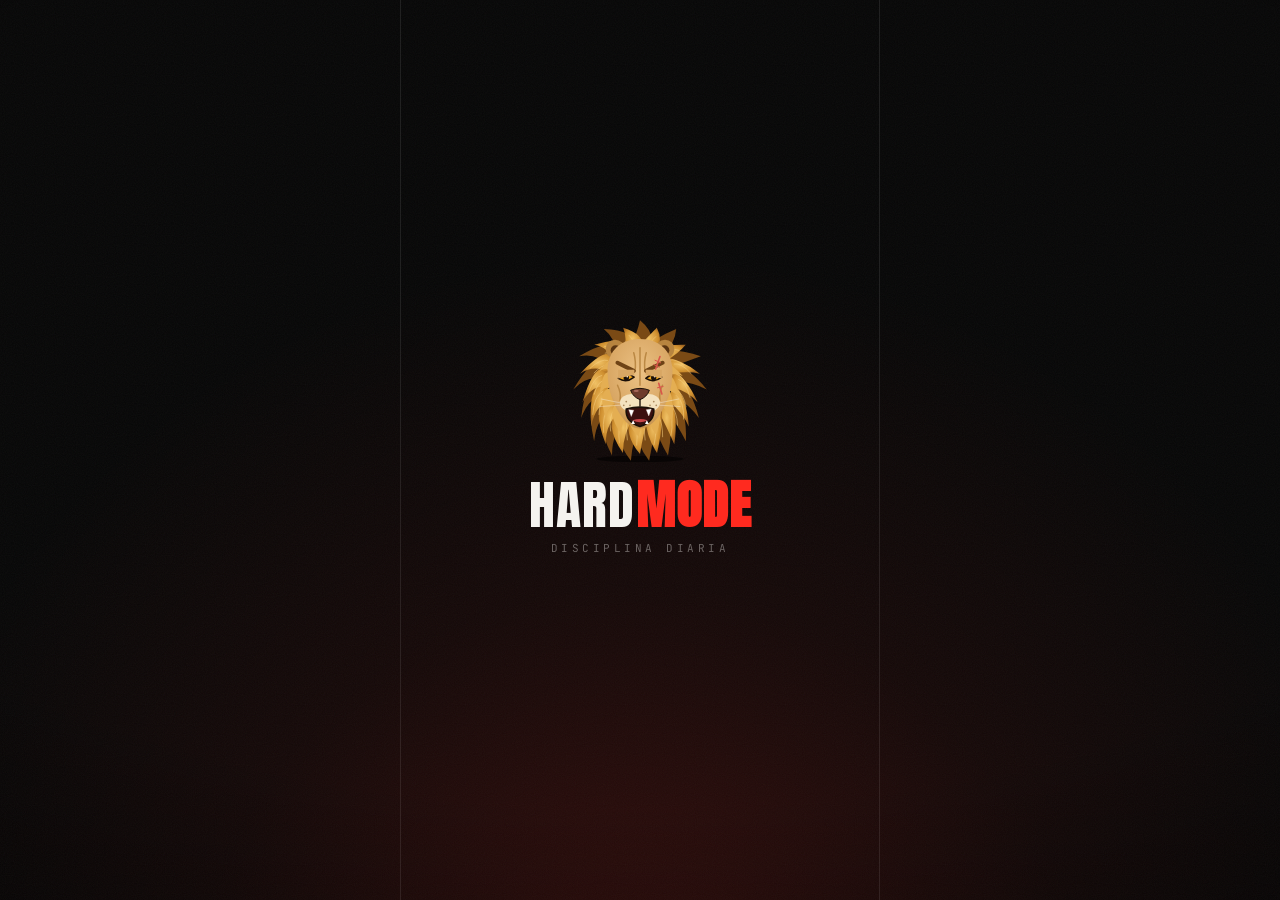
==== commit 7b287421: "HARDMODE: nueva mascota león (TANK) e icono Co-Authored-By: Claude Opus 5.5 <noreply@anthropic.com> " ====
--- a/hardmode/index.html
+++ b/hardmode/index.html
@@ -4,7 +4,7 @@
 <meta charset="utf-8">
 <meta name="viewport" content="width=device-width,initial-scale=1,viewport-fit=cover">
 <title>HARDMODE · Disciplina diaria</title>
-<meta name="description" content="HARDMODE: disciplina diaria para cumplir cada día. Misiones, regla del 40 %, espejo de la verdad, ranking y TANK, tu bulldog que no te deja rendirte.">
+<meta name="description" content="HARDMODE: disciplina diaria para cumplir cada día. Misiones, regla del 40 %, espejo de la verdad, ranking y TANK, tu león que no te deja rendirte.">
 <meta name="theme-color" content="#070707">
 <meta name="apple-mobile-web-app-capable" content="yes">
 <meta name="apple-mobile-web-app-status-bar-style" content="black-translucent">
@@ -17,7 +17,7 @@
 <link rel="preconnect" href="https://fonts.googleapis.com">
 <link rel="preconnect" href="https://fonts.gstatic.com" crossorigin>
 <link href="https://fonts.googleapis.com/css2?family=Anton&family=Inter:wght@400;500;600;700;800;900&family=JetBrains+Mono:wght@500;700&display=swap" rel="stylesheet" media="print" onload="this.media='all'">
-<link rel="stylesheet" href="css/app.css?v=5">
+<link rel="stylesheet" href="css/app.css?v=6">
 </head>
 <body>
 <div id="bg"><i></i></div>
@@ -35,14 +35,14 @@
 setTimeout(function(){if(!document.querySelector('#app *'))fail();},8000);})();
 </script>
 <noscript><p style="padding:40px;text-align:center">HARDMODE necesita JavaScript para funcionar.</p></noscript>
-<script src="js/config.js?v=5"></script>
-<script src="js/data.js?v=5"></script>
-<script src="js/core.js?v=5"></script>
-<script src="js/cloud.js?v=5"></script>
-<script src="js/mascot.js?v=5"></script>
-<script src="js/raya.js?v=5"></script>
-<script src="js/onboarding.js?v=5"></script>
-<script src="js/app.js?v=5"></script>
+<script src="js/config.js?v=6"></script>
+<script src="js/data.js?v=6"></script>
+<script src="js/core.js?v=6"></script>
+<script src="js/cloud.js?v=6"></script>
+<script src="js/mascot.js?v=6"></script>
+<script src="js/raya.js?v=6"></script>
+<script src="js/onboarding.js?v=6"></script>
+<script src="js/app.js?v=6"></script>
 <script>
 /* Anuncios: AdSense solo se carga si está activado en js/config.js */
 (function(){var A=window.HM_CONFIG.ADS;if(A&&A.enabled&&A.client){var s=document.createElement('script');s.async=true;s.crossOrigin='anonymous';s.src='https://pagead2.googlesyndication.com/pagead/js/adsbygoogle.js?client='+encodeURIComponent(A.client);document.head.appendChild(s);}})();
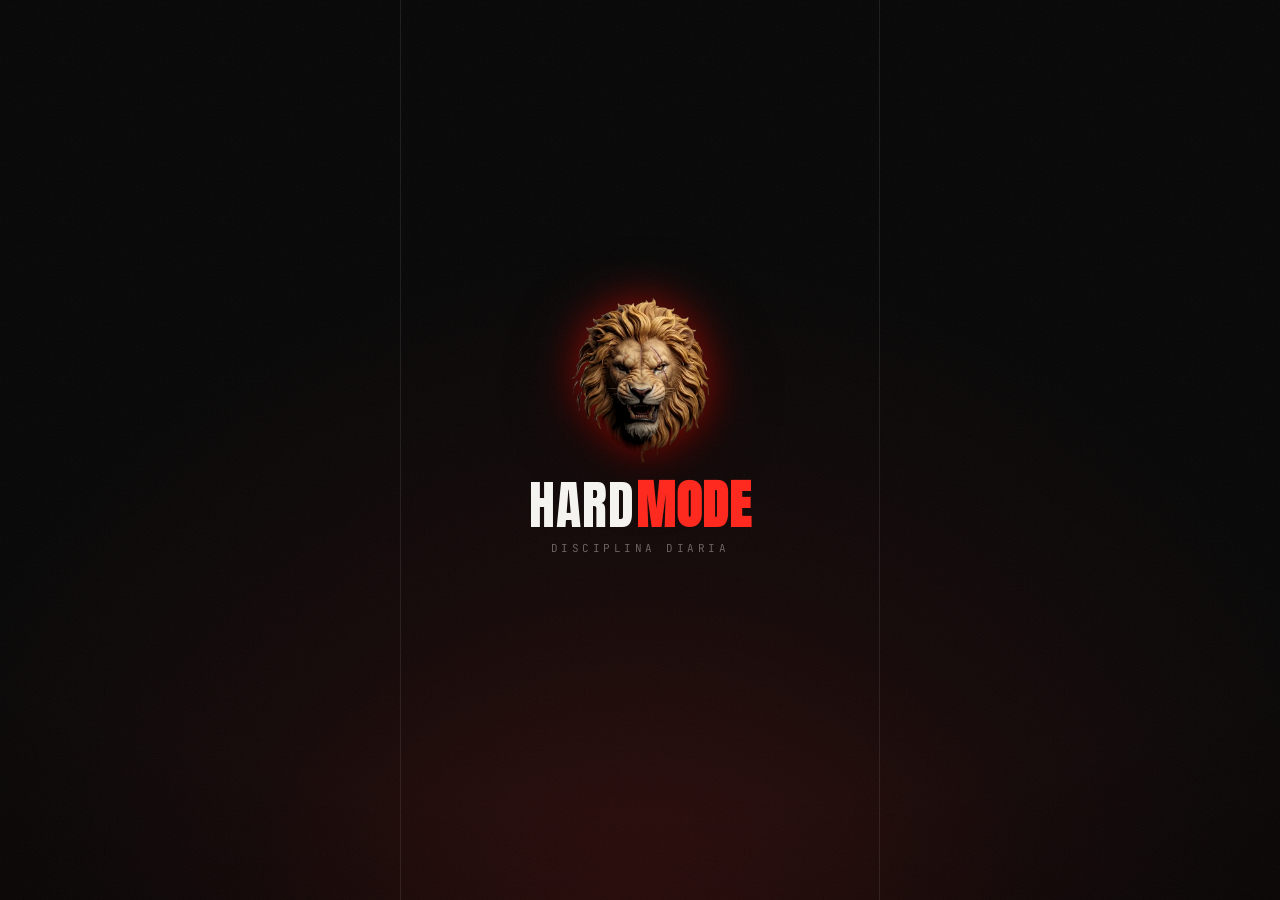
==== commit 296271a3: "HARDMODE: mascota TANK con la imagen realista del león Co-Authored-By: Claude Opus 5.5 <noreply@anth" ====
--- a/hardmode/index.html
+++ b/hardmode/index.html
@@ -11,13 +11,14 @@
 <meta name="apple-mobile-web-app-title" content="HARDMODE">
 <meta property="og:title" content="HARDMODE · Disciplina diaria">
 <meta property="og:description" content="La motivación se va. La disciplina se queda.">
-<link rel="icon" href="icon.svg" type="image/svg+xml">
-<link rel="apple-touch-icon" href="icon.svg">
+<link rel="icon" href="img/icon-192.png" type="image/png">
+<link rel="apple-touch-icon" href="img/apple-touch-icon.png">
 <link rel="manifest" href="manifest.webmanifest">
 <link rel="preconnect" href="https://fonts.googleapis.com">
 <link rel="preconnect" href="https://fonts.gstatic.com" crossorigin>
 <link href="https://fonts.googleapis.com/css2?family=Anton&family=Inter:wght@400;500;600;700;800;900&family=JetBrains+Mono:wght@500;700&display=swap" rel="stylesheet" media="print" onload="this.media='all'">
-<link rel="stylesheet" href="css/app.css?v=6">
+<link rel="preload" as="image" href="img/tank.webp">
+<link rel="stylesheet" href="css/app.css?v=7">
 </head>
 <body>
 <div id="bg"><i></i></div>
@@ -35,14 +36,14 @@
 setTimeout(function(){if(!document.querySelector('#app *'))fail();},8000);})();
 </script>
 <noscript><p style="padding:40px;text-align:center">HARDMODE necesita JavaScript para funcionar.</p></noscript>
-<script src="js/config.js?v=6"></script>
-<script src="js/data.js?v=6"></script>
-<script src="js/core.js?v=6"></script>
-<script src="js/cloud.js?v=6"></script>
-<script src="js/mascot.js?v=6"></script>
-<script src="js/raya.js?v=6"></script>
-<script src="js/onboarding.js?v=6"></script>
-<script src="js/app.js?v=6"></script>
+<script src="js/config.js?v=7"></script>
+<script src="js/data.js?v=7"></script>
+<script src="js/core.js?v=7"></script>
+<script src="js/cloud.js?v=7"></script>
+<script src="js/mascot.js?v=7"></script>
+<script src="js/raya.js?v=7"></script>
+<script src="js/onboarding.js?v=7"></script>
+<script src="js/app.js?v=7"></script>
 <script>
 /* Anuncios: AdSense solo se carga si está activado en js/config.js */
 (function(){var A=window.HM_CONFIG.ADS;if(A&&A.enabled&&A.client){var s=document.createElement('script');s.async=true;s.crossOrigin='anonymous';s.src='https://pagead2.googlesyndication.com/pagead/js/adsbygoogle.js?client='+encodeURIComponent(A.client);document.head.appendChild(s);}})();
--- a/hardmode/css/app.css
+++ b/hardmode/css/app.css
@@ -493,3 +493,12 @@
 .cta{font-size:clamp(17px,5.4vw,22px)}
 @media (max-width:360px){#ob-n{display:none}.obar{gap:4px;padding-left:8px;padding-right:8px}.obar button{font-size:11px;padding:8px 4px}}
 .foot::before{content:"";position:absolute;left:-22px;right:-22px;top:-28px;bottom:calc(-24px - var(--sb));background:linear-gradient(rgba(7,7,7,0),rgba(7,7,7,.92) 40%);z-index:-1;pointer-events:none}
+
+/* Mascota con imagen realista: el estado de ánimo se nota con luz y color */
+.mascot .m-img{filter:drop-shadow(0 10px 24px rgba(0,0,0,.7));transition:filter .5s,transform .5s var(--ease)}
+.mascot[data-mood=angry] .m-img{filter:drop-shadow(0 0 22px rgba(255,42,31,.55)) drop-shadow(0 10px 24px rgba(0,0,0,.7)) contrast(1.08) saturate(1.1);transform:scale(1.03)}
+.mascot[data-mood=alert] .m-img{filter:drop-shadow(0 0 16px rgba(255,214,10,.35)) contrast(1.06)}
+.mascot[data-mood=happy] .m-img,.mascot[data-mood=proud] .m-img,.mascot[data-mood=cool] .m-img{filter:drop-shadow(0 0 22px rgba(255,180,60,.45)) drop-shadow(0 10px 24px rgba(0,0,0,.7)) brightness(1.06)}
+.mascot[data-mood=sleepy] .m-img{filter:brightness(.55) saturate(.6) drop-shadow(0 10px 24px rgba(0,0,0,.7))}
+.mascot[data-mood=sad] .m-img{filter:grayscale(.55) brightness(.8) drop-shadow(0 10px 24px rgba(0,0,0,.7))}
+.mascot[data-mood=focus] .m-img{filter:contrast(1.1) drop-shadow(0 10px 24px rgba(0,0,0,.7))}
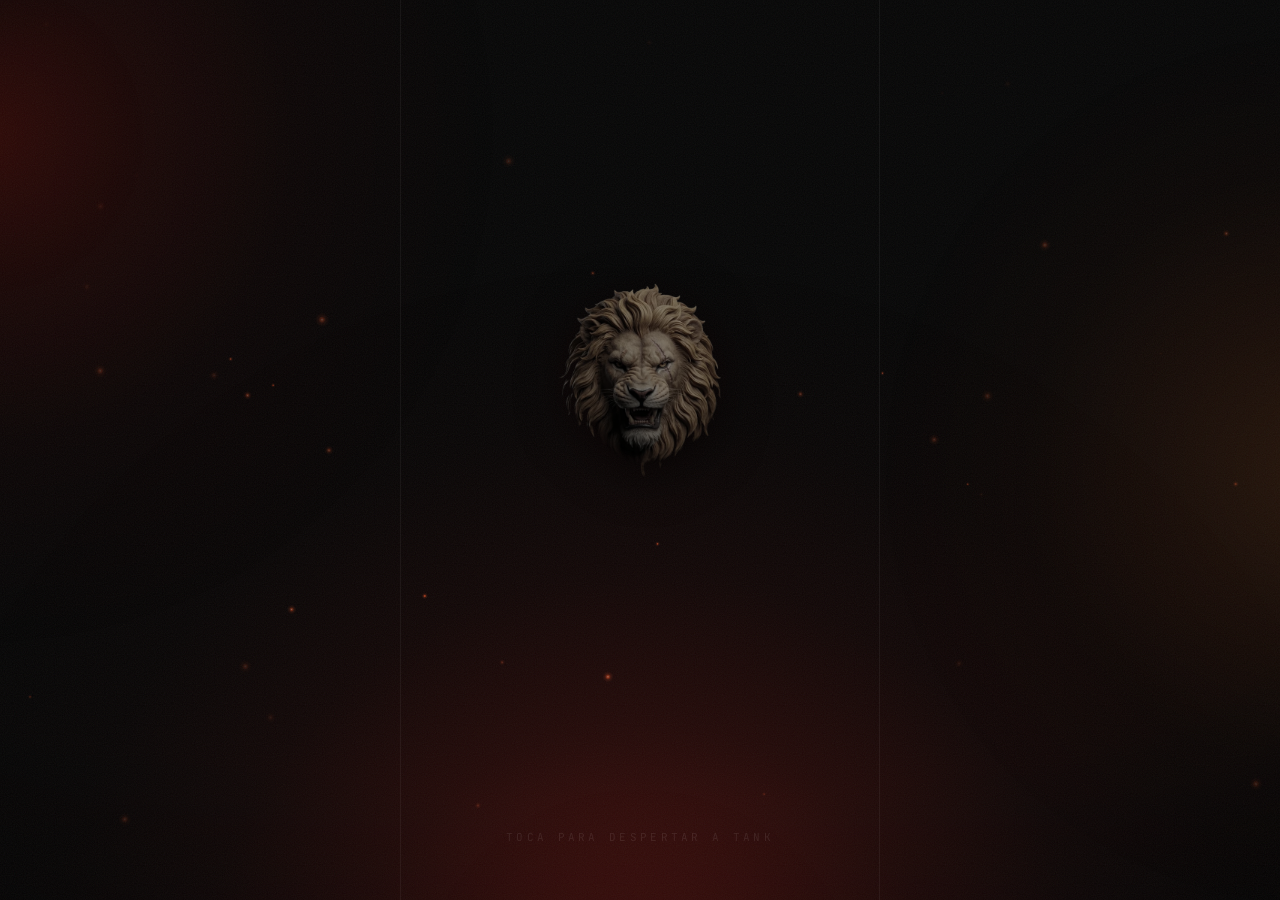
==== commit 77fe8f3c: "HARDMODE: TANK ruge al inicio y al tocarlo, fondo vivo con brasas y difuminado suave, tarjetas en ca" ====
--- a/hardmode/index.html
+++ b/hardmode/index.html
@@ -18,10 +18,10 @@
 <link rel="preconnect" href="https://fonts.gstatic.com" crossorigin>
 <link href="https://fonts.googleapis.com/css2?family=Anton&family=Inter:wght@400;500;600;700;800;900&family=JetBrains+Mono:wght@500;700&display=swap" rel="stylesheet" media="print" onload="this.media='all'">
 <link rel="preload" as="image" href="img/tank.webp">
-<link rel="stylesheet" href="css/app.css?v=7">
+<link rel="stylesheet" href="css/app.css?v=10">
 </head>
 <body>
-<div id="bg"><i></i></div>
+<div id="bg"><div class="par"><i class="b1"></i><i class="b2"></i><i class="b3"></i></div><canvas id="embers" aria-hidden="true"></canvas></div>
 <div id="grain"></div>
 <main id="app"></main>
 <div id="boot-fail" style="display:none;position:fixed;inset:0;z-index:99;align-items:center;justify-content:center;flex-direction:column;text-align:center;padding:24px;font-family:-apple-system,Arial,sans-serif;color:#f5f3ef;background:#070707">
@@ -36,14 +36,18 @@
 setTimeout(function(){if(!document.querySelector('#app *'))fail();},8000);})();
 </script>
 <noscript><p style="padding:40px;text-align:center">HARDMODE necesita JavaScript para funcionar.</p></noscript>
-<script src="js/config.js?v=7"></script>
-<script src="js/data.js?v=7"></script>
-<script src="js/core.js?v=7"></script>
-<script src="js/cloud.js?v=7"></script>
-<script src="js/mascot.js?v=7"></script>
-<script src="js/raya.js?v=7"></script>
-<script src="js/onboarding.js?v=7"></script>
-<script src="js/app.js?v=7"></script>
+<script src="js/config.js?v=10"></script>
+<script src="js/data.js?v=10"></script>
+<script src="js/core.js?v=10"></script>
+<script src="js/cloud.js?v=10"></script>
+<script src="js/rank.js?v=10"></script>
+<script src="js/fx.js?v=10"></script>
+<script src="js/mascot.js?v=10"></script>
+<script src="js/raya.js?v=10"></script>
+<script src="js/onboarding.js?v=10"></script>
+<script src="js/diario.js?v=10"></script>
+<script src="js/mas.js?v=10"></script>
+<script src="js/app.js?v=10"></script>
 <script>
 /* Anuncios: AdSense solo se carga si está activado en js/config.js */
 (function(){var A=window.HM_CONFIG.ADS;if(A&&A.enabled&&A.client){var s=document.createElement('script');s.async=true;s.crossOrigin='anonymous';s.src='https://pagead2.googlesyndication.com/pagead/js/adsbygoogle.js?client='+encodeURIComponent(A.client);document.head.appendChild(s);}})();
--- a/hardmode/css/app.css
+++ b/hardmode/css/app.css
@@ -502,3 +502,140 @@
 .mascot[data-mood=sleepy] .m-img{filter:brightness(.55) saturate(.6) drop-shadow(0 10px 24px rgba(0,0,0,.7))}
 .mascot[data-mood=sad] .m-img{filter:grayscale(.55) brightness(.8) drop-shadow(0 10px 24px rgba(0,0,0,.7))}
 .mascot[data-mood=focus] .m-img{filter:contrast(1.1) drop-shadow(0 10px 24px rgba(0,0,0,.7))}
+/* Botones: el texto nunca se corta (altura flexible, esquina recortada pequeña) */
+.cta{height:auto;min-height:60px;padding:10px 20px;line-height:1.05;text-wrap:balance;clip-path:polygon(0 0,100% 0,100% calc(100% - 12px),calc(100% - 12px) 100%,0 100%)}
+.cta.ghost{min-height:36px;padding:6px 12px;line-height:1.3}
+.btn{height:auto;min-height:46px;padding:10px 16px;line-height:1.2;text-align:center;white-space:normal;text-wrap:balance}
+.btn.sm{height:auto;min-height:36px;padding:6px 12px}
+/* Orden: en pantallas largas el botón va al final del contenido, sin taparlo */
+.scr.top{padding-bottom:calc(var(--sb) + 28px)}
+.scr.top .foot{position:static;transform:none;left:auto;bottom:auto;width:100%;max-width:436px;margin-top:24px;flex:none}
+.scr.top .foot::before{display:none}
+.hoy-hero .m-bubble{max-width:128px;font-size:12.5px;padding:8px 10px}
+
+/* ---------- v6: ranking, diario, vídeos ---------- */
+.join{margin-top:14px;border-left:4px solid var(--red)}
+.join b{font-family:var(--disp);font-size:24px;font-weight:400;text-transform:uppercase;display:block}
+.join p{color:var(--mut);font-size:14px;line-height:1.45;margin:6px 0 12px}
+.join .err{margin-top:8px;min-height:0}
+.quick{display:grid;grid-template-columns:1fr 1fr;gap:8px;margin-top:10px}
+.quick .qk{display:flex;align-items:center;gap:10px;margin:0;text-align:left;padding:14px}
+.quick .qk span{font-size:22px}.quick .qk b{font-size:14px;line-height:1.2}
+.quick .qk:only-child{grid-column:1/-1}
+.tfeed{display:flex;flex-direction:column;gap:12px;margin-top:12px}
+.tpost{background:var(--card);border:1px solid var(--line);border-radius:var(--r);overflow:hidden}
+.tph{background:#000;aspect-ratio:4/5;max-height:520px;display:flex;align-items:center;justify-content:center}
+.tph img{width:100%;height:100%;object-fit:cover;display:block}
+.tmeta{display:flex;justify-content:space-between;gap:8px;padding:12px 14px 0;font-size:13px}
+.tmeta .tk{font-weight:800}.tmeta .td{color:var(--dim);font-family:var(--mono);font-size:12px;text-transform:capitalize}
+.tpost p{padding:6px 14px 0;color:var(--mut);font-size:14.5px;line-height:1.45;overflow-wrap:anywhere}
+.tact{display:flex;gap:8px;padding:12px 14px 14px}
+.photo-pick{display:flex;flex-direction:column;align-items:center;justify-content:center;gap:8px;min-height:90px;border:1px dashed var(--line2);border-radius:6px;padding:12px;margin-top:10px;cursor:pointer;font-weight:700;color:var(--mut)}
+.photo-pick img{max-width:100%;max-height:240px;border-radius:4px}
+.clock{display:flex;align-items:center;gap:12px}
+.clock>div{flex:1;min-width:0}.clock b{font-size:15px}
+.clock.on{border-color:rgba(43,224,122,.4);background:#0b1a11}
+.mnav{display:flex;align-items:center;justify-content:space-between;margin-top:16px}
+.mnav b{font-family:var(--disp);font-weight:400;font-size:20px;text-transform:uppercase}
+.mnav button{width:44px;height:44px;border-radius:6px;border:1px solid var(--line2);font-size:22px;color:var(--ink)}
+.mnav button:disabled{opacity:.25}
+.paycard .pay{font-family:var(--disp);font-size:clamp(40px,12vw,54px);line-height:1;margin:6px 0 10px;color:var(--green)}
+.payrow{display:flex;justify-content:space-between;gap:10px;padding:8px 0;border-top:1px solid var(--line);font-size:14px}
+.payrow span{color:var(--mut)}
+.wrow{display:flex;align-items:center;gap:10px;background:var(--card);border:1px solid var(--line);border-radius:var(--r);padding:12px 14px;margin-top:8px}
+.wrow b{font-size:14.5px;text-transform:capitalize}
+nav.tabs button{min-width:0;font-size:9px;letter-spacing:.03em}
+.reel{position:fixed;inset:0;z-index:60;background:radial-gradient(circle at 50% 35%,#2a0805,#070707 70%);display:flex;flex-direction:column;align-items:center;justify-content:center;padding:calc(var(--st) + 70px) 26px calc(var(--sb) + 40px);cursor:pointer;user-select:none}
+.reel-bars{position:absolute;top:calc(var(--st) + 12px);left:12px;right:12px;display:flex;gap:4px}
+.reel-bars i{flex:1;height:3px;background:rgba(255,255,255,.2);border-radius:2px;overflow:hidden}
+.reel-bars i b{display:block;height:100%;width:0;background:#fff}
+.reel-bars i.full b{width:100%}
+.reel-bars i.run b{animation:reelfill 3.2s linear forwards}
+@keyframes reelfill{to{width:100%}}
+.reel-x{position:absolute;top:calc(var(--st) + 24px);right:12px;width:44px;height:44px;font-size:20px;color:#fff}
+.reel-tag{position:absolute;top:calc(var(--st) + 34px);left:16px;right:64px;font-family:var(--mono);font-size:11px;letter-spacing:.14em;text-transform:uppercase;color:var(--mut);white-space:nowrap;overflow:hidden;text-overflow:ellipsis}
+.reel-t{font-family:var(--disp);text-transform:uppercase;font-size:clamp(30px,9vw,52px);line-height:1.02;text-align:center;max-width:560px;overflow-wrap:break-word}
+.reel-t.in{animation:reelin .5s var(--ease) both}
+@keyframes reelin{from{opacity:0;transform:translateY(18px) scale(.97)}to{opacity:1;transform:none}}
+.reel-m{margin-top:34px}
+.reel-hint{position:absolute;bottom:calc(var(--sb) + 18px);font-family:var(--mono);font-size:11px;color:var(--dim);letter-spacing:.1em}
+
+.lnk2{display:block;margin:10px auto 0;color:var(--mut);font-size:13.5px;font-weight:600;text-decoration:underline;text-underline-offset:3px;padding:6px}
+.tabs2{display:flex;gap:4px;background:#0f0f0f;border:1px solid var(--line2);border-radius:6px;padding:3px;margin:18px auto 0;width:100%;max-width:380px}
+.tabs2 button{flex:1;padding:10px 8px;border-radius:4px;font-weight:700;font-size:14px;color:var(--mut)}
+.tabs2 button.on{background:var(--red);color:#fff}
+
+/* Menú y secciones */
+.back-mas{display:inline-flex;align-items:center;min-height:36px;margin:-4px 0 6px;color:var(--mut);font-family:var(--mono);font-size:12.5px;font-weight:700;letter-spacing:.04em}
+.menu{display:grid;grid-template-columns:1fr 1fr;gap:10px;margin-top:16px}
+.mi{display:flex;flex-direction:column;align-items:flex-start;gap:4px;text-align:left;background:var(--card);border:1px solid var(--line);border-radius:var(--r);padding:16px 14px;min-height:118px;transition:transform .15s,border-color .2s}
+.mi:active{transform:scale(.97)}.mi:hover{border-color:var(--line2)}
+.mi .ic{font-size:26px;margin-bottom:6px}.mi b{font-family:var(--disp);font-weight:400;font-size:19px;text-transform:uppercase;line-height:1.05}.mi small{color:var(--mut);font-size:12.5px;line-height:1.3}
+.mrow{display:flex;align-items:center;gap:12px;width:100%;text-align:left;text-decoration:none;color:var(--ink);margin-top:8px}
+.mrow>span{font-size:22px}.mrow div{flex:1;min-width:0;display:flex;flex-direction:column}.mrow b{font-size:15px}.mrow small{color:var(--mut);font-size:12.5px;overflow:hidden;text-overflow:ellipsis}.mrow i{font-style:normal;color:var(--red);font-family:var(--disp);font-size:22px}
+.glist{display:flex;flex-direction:column;gap:2px;padding:8px}
+.gi{display:flex;align-items:center;gap:12px;text-align:left;padding:10px 8px;border-radius:6px;font-size:15px;font-weight:600}
+.gi i{width:24px;height:24px;border:2px solid var(--line2);border-radius:5px;display:grid;place-items:center;font-style:normal;font-size:14px;flex:none}
+.gi.done span{color:var(--dim);text-decoration:line-through}.gi.done i{background:var(--green);border-color:var(--green);color:#03140a}
+.gprog{height:6px;background:rgba(255,255,255,.08);border-radius:3px;overflow:hidden;margin:8px 8px 4px}.gprog b{display:block;height:100%;background:var(--green);transition:width .4s var(--ease)}
+.gprog.big{height:10px;margin:10px 0 0}
+.ygoal{display:flex;gap:12px;align-items:baseline;padding:6px 0}.ygoal b{font-family:var(--disp);font-size:22px;color:var(--red);font-weight:400}.ygoal span{font-weight:700;font-size:15px}
+.exam .cd{width:54px;text-align:center;flex:none}.exam .cd b{display:block;font-family:var(--disp);font-size:28px;font-weight:400;line-height:1}.exam .cd small{font-family:var(--mono);font-size:9.5px;color:var(--dim)}
+.exam.near{border-color:rgba(255,42,31,.5)}.exam.near .cd b{color:var(--red)}
+
+.wcard{display:flex;align-items:center;gap:12px;margin-top:10px}
+.wcard b{display:block;font-family:var(--disp);font-weight:400;font-size:28px;line-height:1.1}
+.wcard small{font-size:12.5px;color:var(--mut)}.wcard small.dn{color:var(--green)}.wcard small.up{color:var(--yel)}
+
+/* ---------- v7 · Fondo vivo: manchas de luz muy difuminadas que derivan + brasas ---------- */
+#bg::before{display:none}
+#bg .par{position:absolute;inset:-40px;transition:transform 1.2s cubic-bezier(.2,.8,.2,1);will-change:transform}
+#bg i{position:absolute;display:block;border-radius:50%;will-change:transform;transition:background 1s,top 1s}
+#bg .b1{width:120vmax;height:120vmax;left:50%;top:108%;margin:-60vmax 0 0 -60vmax;background:radial-gradient(circle closest-side,rgba(255,42,31,.30) 0%,rgba(255,42,31,.22) 18%,rgba(230,36,24,.13) 38%,rgba(200,30,20,.06) 58%,rgba(160,20,12,.02) 78%,rgba(0,0,0,0) 100%);animation:drift1 24s ease-in-out infinite}
+#bg .b2{width:80vmax;height:80vmax;left:2%;top:18%;margin:-40vmax 0 0 -40vmax;background:radial-gradient(circle closest-side,rgba(140,18,10,.30) 0%,rgba(120,14,8,.17) 30%,rgba(90,10,6,.07) 60%,rgba(0,0,0,0) 100%);animation:drift2 31s ease-in-out infinite}
+#bg .b3{width:70vmax;height:70vmax;left:100%;top:52%;margin:-35vmax 0 0 -35vmax;background:radial-gradient(circle closest-side,rgba(255,120,40,.13) 0%,rgba(255,100,30,.07) 35%,rgba(255,80,20,.025) 65%,rgba(0,0,0,0) 100%);animation:drift3 37s ease-in-out infinite}
+@keyframes drift1{0%,100%{transform:translate(0,0) scale(1)}50%{transform:translate(-4vmax,-5vmax) scale(1.08)}}
+@keyframes drift2{0%,100%{transform:translate(0,0) scale(1)}50%{transform:translate(9vmax,7vmax) scale(1.15)}}
+@keyframes drift3{0%,100%{transform:translate(0,0) scale(1.05)}50%{transform:translate(-10vmax,-8vmax) scale(.92)}}
+#embers{position:absolute;inset:0;pointer-events:none;opacity:.8}
+body.alert #bg .b1{top:46%;background:radial-gradient(circle closest-side,rgba(255,42,31,.34) 0%,rgba(255,42,31,.2) 25%,rgba(200,30,20,.08) 55%,rgba(0,0,0,0) 100%)}
+body.good #bg .b1{background:radial-gradient(circle closest-side,rgba(43,224,122,.22) 0%,rgba(43,224,122,.12) 30%,rgba(43,224,122,.04) 60%,rgba(0,0,0,0) 100%)}
+body.hazard #bg .b1{background:radial-gradient(circle closest-side,rgba(255,214,10,.17) 0%,rgba(255,214,10,.08) 30%,rgba(255,214,10,.03) 60%,rgba(0,0,0,0) 100%)}
+/* el grano se mueve como película y disimula los saltos de color del degradado */
+#grain{opacity:.065;animation:grain 1s steps(6) infinite}
+@keyframes grain{0%{transform:translate(0,0)}20%{transform:translate(-3%,2%)}40%{transform:translate(2%,-3%)}60%{transform:translate(-2%,-1%)}80%{transform:translate(3%,3%)}100%{transform:translate(0,0)}}
+html.calm #bg i,html.calm #grain{animation:none!important}
+@media (min-width:700px){#app{border-color:rgba(255,255,255,.05)}}
+
+/* ---------- Rugido de TANK ---------- */
+.mascot .m-wave{position:absolute;left:50%;top:46%;width:90%;aspect-ratio:1;border-radius:50%;border:3px solid rgba(255,42,31,.85);box-shadow:0 0 24px rgba(255,42,31,.5),inset 0 0 18px rgba(255,42,31,.35);transform:translate(-50%,-50%) scale(.5);opacity:0;pointer-events:none;animation:mwave 1.1s cubic-bezier(.1,.7,.3,1) forwards}
+.mascot .m-wave.w2{border-color:rgba(255,130,50,.7)}
+.mascot .m-wave.w3{border-color:rgba(255,220,180,.45)}
+@keyframes mwave{0%{opacity:0;transform:translate(-50%,-50%) scale(.5)}12%{opacity:1}100%{opacity:0;transform:translate(-50%,-50%) scale(2.6);border-width:1px}}
+.mascot.roar .m-wrap{animation:mroar 1s cubic-bezier(.2,.8,.2,1)}
+.mascot.roar.big .m-wrap{animation:mroar 1.45s cubic-bezier(.2,.8,.2,1)}
+@keyframes mroar{0%{transform:none}14%{transform:translateY(7px) scale(.92)}24%{transform:translateY(-8px) scale(1.17)}28%{transform:translate(-4px,-8px) scale(1.17) rotate(-2deg)}32%{transform:translate(4px,-7px) scale(1.16) rotate(2deg)}36%{transform:translate(-3px,-7px) scale(1.16) rotate(-1.5deg)}40%{transform:translate(3px,-6px) scale(1.15) rotate(1.5deg)}46%{transform:translate(-2px,-6px) scale(1.14) rotate(-1deg)}52%{transform:translate(2px,-5px) scale(1.13)}70%{transform:translateY(-3px) scale(1.08)}100%{transform:none}}
+.mascot.roar .m-img{filter:drop-shadow(0 0 34px rgba(255,42,31,.95)) drop-shadow(0 0 10px rgba(255,140,60,.8)) drop-shadow(0 12px 24px rgba(0,0,0,.7)) contrast(1.15) saturate(1.25) brightness(1.1)!important;transition:filter .15s}
+.quake{animation:quake .6s cubic-bezier(.36,.07,.19,.97)}
+@keyframes quake{10%,90%{transform:translate(-2px,1px)}20%,80%{transform:translate(4px,-2px)}30%,50%,70%{transform:translate(-7px,3px)}40%,60%{transform:translate(7px,-3px)}}
+
+/* ---------- Intro: TANK duerme y despierta rugiendo ---------- */
+.scr.intro{cursor:pointer;-webkit-tap-highlight-color:transparent}
+.scr.intro .logo{animation:wakein 1.6s ease both}
+.scr.intro .logo::before{content:"";position:absolute;left:50%;top:48%;width:230%;aspect-ratio:1;transform:translate(-50%,-50%) scale(.6);border-radius:50%;background:radial-gradient(circle closest-side,rgba(255,42,31,.45),rgba(255,42,31,.16) 40%,rgba(255,42,31,.04) 70%,transparent);opacity:.25;transition:opacity .5s,transform 1.2s cubic-bezier(.2,.8,.2,1);pointer-events:none;z-index:-1}
+.scr.intro.awake .logo::before{opacity:1;transform:translate(-50%,-50%) scale(1)}
+.scr.intro .logo.sleep .m-wrap{animation:snore 4.2s ease-in-out infinite}
+@keyframes snore{0%,100%{transform:translateY(0) scale(1)}50%{transform:translateY(3px) scale(.985,1.02)}}
+@keyframes wakein{from{opacity:0;transform:translateY(14px) scale(.96)}to{opacity:1;transform:none}}
+.scr.intro .brand,.scr.intro .brand-sub{animation:none;opacity:0}
+.scr.intro.awake .brand{animation:brandslam .6s .5s cubic-bezier(.2,1.5,.4,1) both}
+.scr.intro.awake .brand-sub{animation:in .6s .85s var(--ease) both}
+@keyframes brandslam{0%{opacity:0;transform:scale(1.9);letter-spacing:.3em;filter:blur(6px)}60%{opacity:1;filter:blur(0)}100%{opacity:1;transform:none;letter-spacing:.02em}}
+.wake{position:absolute;left:0;right:0;bottom:calc(var(--sb) + 56px);font-family:var(--mono);font-size:11px;letter-spacing:.3em;text-transform:uppercase;color:var(--dim);animation:wakeblink 2s ease-in-out 1.2s infinite both;transition:opacity .3s}
+.scr.intro.awake .wake{opacity:0!important;animation:none}
+@keyframes wakeblink{0%,100%{opacity:.25}50%{opacity:.9}}
+
+/* ---------- Detalles: las tarjetas entran en cascada al cambiar de pestaña ---------- */
+.view.on>*{animation:rise .5s cubic-bezier(.2,.8,.2,1) both}
+.view.on>*:nth-child(2){animation-delay:.04s}.view.on>*:nth-child(3){animation-delay:.08s}.view.on>*:nth-child(4){animation-delay:.12s}.view.on>*:nth-child(5){animation-delay:.16s}.view.on>*:nth-child(6){animation-delay:.2s}.view.on>*:nth-child(n+7){animation-delay:.24s}
+@keyframes rise{from{opacity:0;transform:translateY(14px)}to{opacity:1;transform:none}}
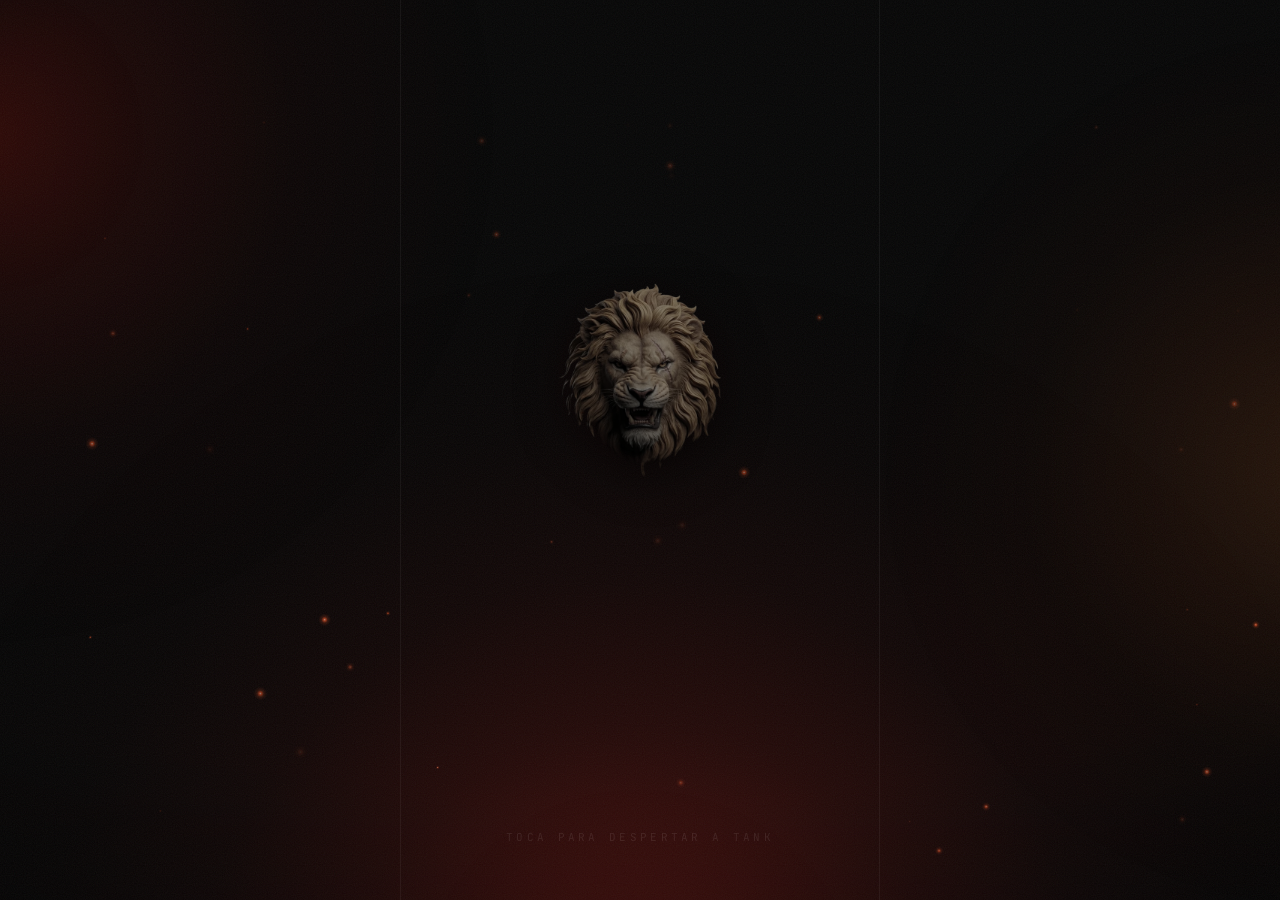
==== commit 70395129: "HARDMODE: anuncios de Adsterra (banner nativo en Hoy y Arsenal, barra social) solo en plan gratis Co" ====
--- a/hardmode/index.html
+++ b/hardmode/index.html
@@ -18,7 +18,7 @@
 <link rel="preconnect" href="https://fonts.gstatic.com" crossorigin>
 <link href="https://fonts.googleapis.com/css2?family=Anton&family=Inter:wght@400;500;600;700;800;900&family=JetBrains+Mono:wght@500;700&display=swap" rel="stylesheet" media="print" onload="this.media='all'">
 <link rel="preload" as="image" href="img/tank.webp">
-<link rel="stylesheet" href="css/app.css?v=10">
+<link rel="stylesheet" href="css/app.css?v=11">
 </head>
 <body>
 <div id="bg"><div class="par"><i class="b1"></i><i class="b2"></i><i class="b3"></i></div><canvas id="embers" aria-hidden="true"></canvas></div>
@@ -36,18 +36,18 @@
 setTimeout(function(){if(!document.querySelector('#app *'))fail();},8000);})();
 </script>
 <noscript><p style="padding:40px;text-align:center">HARDMODE necesita JavaScript para funcionar.</p></noscript>
-<script src="js/config.js?v=10"></script>
-<script src="js/data.js?v=10"></script>
-<script src="js/core.js?v=10"></script>
-<script src="js/cloud.js?v=10"></script>
-<script src="js/rank.js?v=10"></script>
-<script src="js/fx.js?v=10"></script>
-<script src="js/mascot.js?v=10"></script>
-<script src="js/raya.js?v=10"></script>
-<script src="js/onboarding.js?v=10"></script>
-<script src="js/diario.js?v=10"></script>
-<script src="js/mas.js?v=10"></script>
-<script src="js/app.js?v=10"></script>
+<script src="js/config.js?v=11"></script>
+<script src="js/data.js?v=11"></script>
+<script src="js/core.js?v=11"></script>
+<script src="js/cloud.js?v=11"></script>
+<script src="js/rank.js?v=11"></script>
+<script src="js/fx.js?v=11"></script>
+<script src="js/mascot.js?v=11"></script>
+<script src="js/raya.js?v=11"></script>
+<script src="js/onboarding.js?v=11"></script>
+<script src="js/diario.js?v=11"></script>
+<script src="js/mas.js?v=11"></script>
+<script src="js/app.js?v=11"></script>
 <script>
 /* Anuncios: AdSense solo se carga si está activado en js/config.js */
 (function(){var A=window.HM_CONFIG.ADS;if(A&&A.enabled&&A.client){var s=document.createElement('script');s.async=true;s.crossOrigin='anonymous';s.src='https://pagead2.googlesyndication.com/pagead/js/adsbygoogle.js?client='+encodeURIComponent(A.client);document.head.appendChild(s);}})();
--- a/hardmode/css/app.css
+++ b/hardmode/css/app.css
@@ -639,3 +639,9 @@
 .view.on>*{animation:rise .5s cubic-bezier(.2,.8,.2,1) both}
 .view.on>*:nth-child(2){animation-delay:.04s}.view.on>*:nth-child(3){animation-delay:.08s}.view.on>*:nth-child(4){animation-delay:.12s}.view.on>*:nth-child(5){animation-delay:.16s}.view.on>*:nth-child(6){animation-delay:.2s}.view.on>*:nth-child(n+7){animation-delay:.24s}
 @keyframes rise{from{opacity:0;transform:translateY(14px)}to{opacity:1;transform:none}}
+
+/* Adsterra: el anuncio nativo va en una tarjeta discreta y nunca desborda */
+.ad.ax{display:block;border-style:solid;min-height:0;overflow:hidden;padding:10px 12px}
+.ad.ax:not(.filled){height:0;padding:0;margin:0;border:0}
+.ad.ax [id^="container-"]{max-width:100%;overflow:hidden}
+.ad.ax img{max-width:100%;height:auto}
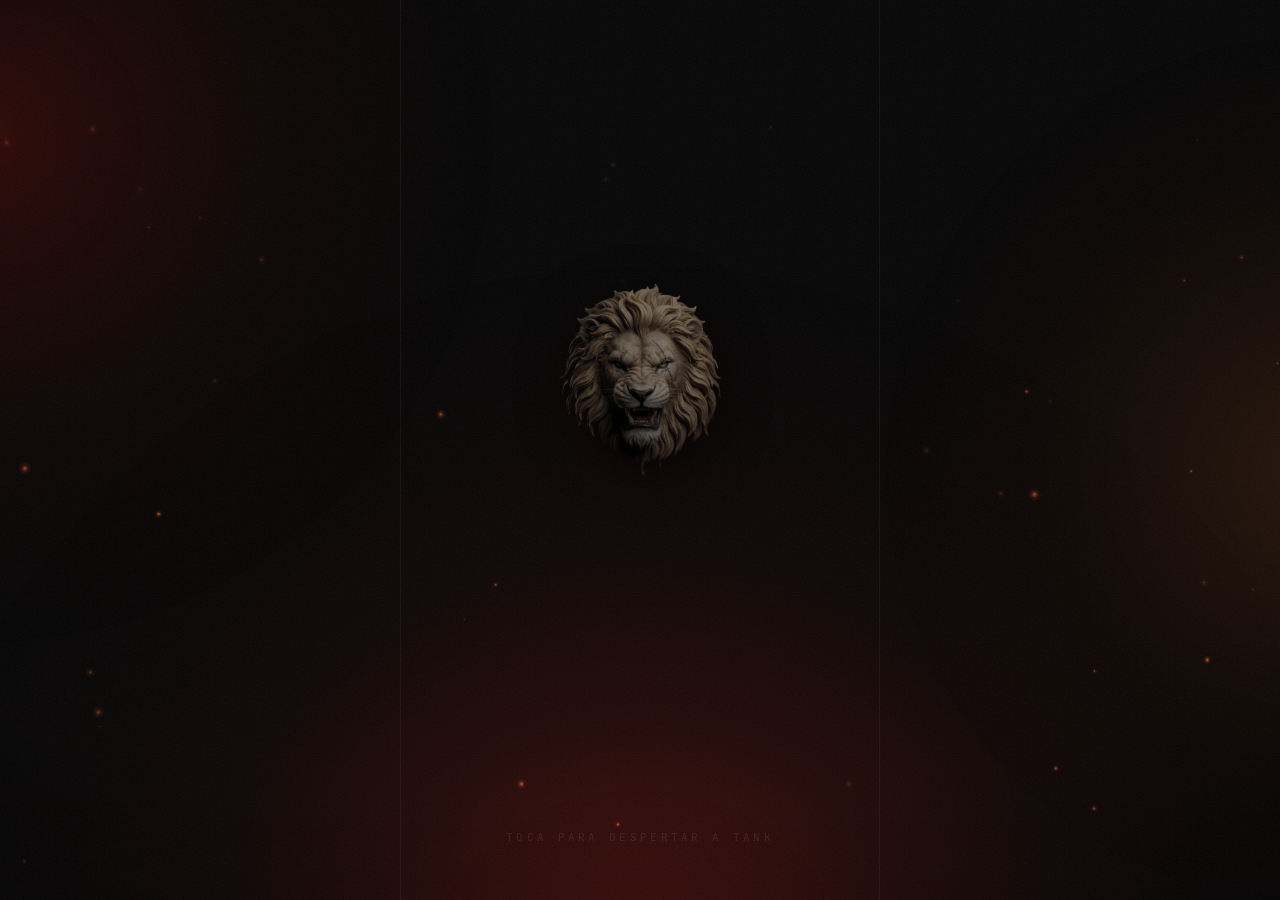
==== commit 61c0f361: "HARDMODE: aviso de cookies; los anuncios de Adsterra solo se cargan tras aceptar Co-Authored-By: Cla" ====
--- a/hardmode/index.html
+++ b/hardmode/index.html
@@ -18,7 +18,7 @@
 <link rel="preconnect" href="https://fonts.gstatic.com" crossorigin>
 <link href="https://fonts.googleapis.com/css2?family=Anton&family=Inter:wght@400;500;600;700;800;900&family=JetBrains+Mono:wght@500;700&display=swap" rel="stylesheet" media="print" onload="this.media='all'">
 <link rel="preload" as="image" href="img/tank.webp">
-<link rel="stylesheet" href="css/app.css?v=11">
+<link rel="stylesheet" href="css/app.css?v=12">
 </head>
 <body>
 <div id="bg"><div class="par"><i class="b1"></i><i class="b2"></i><i class="b3"></i></div><canvas id="embers" aria-hidden="true"></canvas></div>
@@ -36,18 +36,18 @@
 setTimeout(function(){if(!document.querySelector('#app *'))fail();},8000);})();
 </script>
 <noscript><p style="padding:40px;text-align:center">HARDMODE necesita JavaScript para funcionar.</p></noscript>
-<script src="js/config.js?v=11"></script>
-<script src="js/data.js?v=11"></script>
-<script src="js/core.js?v=11"></script>
-<script src="js/cloud.js?v=11"></script>
-<script src="js/rank.js?v=11"></script>
-<script src="js/fx.js?v=11"></script>
-<script src="js/mascot.js?v=11"></script>
-<script src="js/raya.js?v=11"></script>
-<script src="js/onboarding.js?v=11"></script>
-<script src="js/diario.js?v=11"></script>
-<script src="js/mas.js?v=11"></script>
-<script src="js/app.js?v=11"></script>
+<script src="js/config.js?v=12"></script>
+<script src="js/data.js?v=12"></script>
+<script src="js/core.js?v=12"></script>
+<script src="js/cloud.js?v=12"></script>
+<script src="js/rank.js?v=12"></script>
+<script src="js/fx.js?v=12"></script>
+<script src="js/mascot.js?v=12"></script>
+<script src="js/raya.js?v=12"></script>
+<script src="js/onboarding.js?v=12"></script>
+<script src="js/diario.js?v=12"></script>
+<script src="js/mas.js?v=12"></script>
+<script src="js/app.js?v=12"></script>
 <script>
 /* Anuncios: AdSense solo se carga si está activado en js/config.js */
 (function(){var A=window.HM_CONFIG.ADS;if(A&&A.enabled&&A.client){var s=document.createElement('script');s.async=true;s.crossOrigin='anonymous';s.src='https://pagead2.googlesyndication.com/pagead/js/adsbygoogle.js?client='+encodeURIComponent(A.client);document.head.appendChild(s);}})();
--- a/hardmode/css/app.css
+++ b/hardmode/css/app.css
@@ -645,3 +645,11 @@
 .ad.ax:not(.filled){height:0;padding:0;margin:0;border:0}
 .ad.ax [id^="container-"]{max-width:100%;overflow:hidden}
 .ad.ax img{max-width:100%;height:auto}
+
+/* Aviso de cookies (encima de la barra de navegación) */
+.cookie{position:fixed;left:50%;bottom:calc(var(--sb) + 86px);transform:translate(-50%,20px);width:calc(100% - 20px);max-width:460px;z-index:30;background:#121212;border:1px solid var(--line2);border-left:3px solid var(--red);border-radius:10px;padding:14px 14px 12px;box-shadow:0 20px 40px rgba(0,0,0,.7);opacity:0;transition:opacity .35s,transform .35s var(--ease)}
+.cookie.on{opacity:1;transform:translate(-50%,0)}
+.cookie b{font-family:var(--disp);font-weight:400;font-size:18px;text-transform:uppercase;letter-spacing:.02em}
+.cookie p{margin:6px 0 10px;font-size:13.5px;line-height:1.45;color:var(--mut)}
+.cookie a{color:var(--ink)}
+.cookie-b{display:flex;gap:8px}.cookie-b .btn{flex:1}
